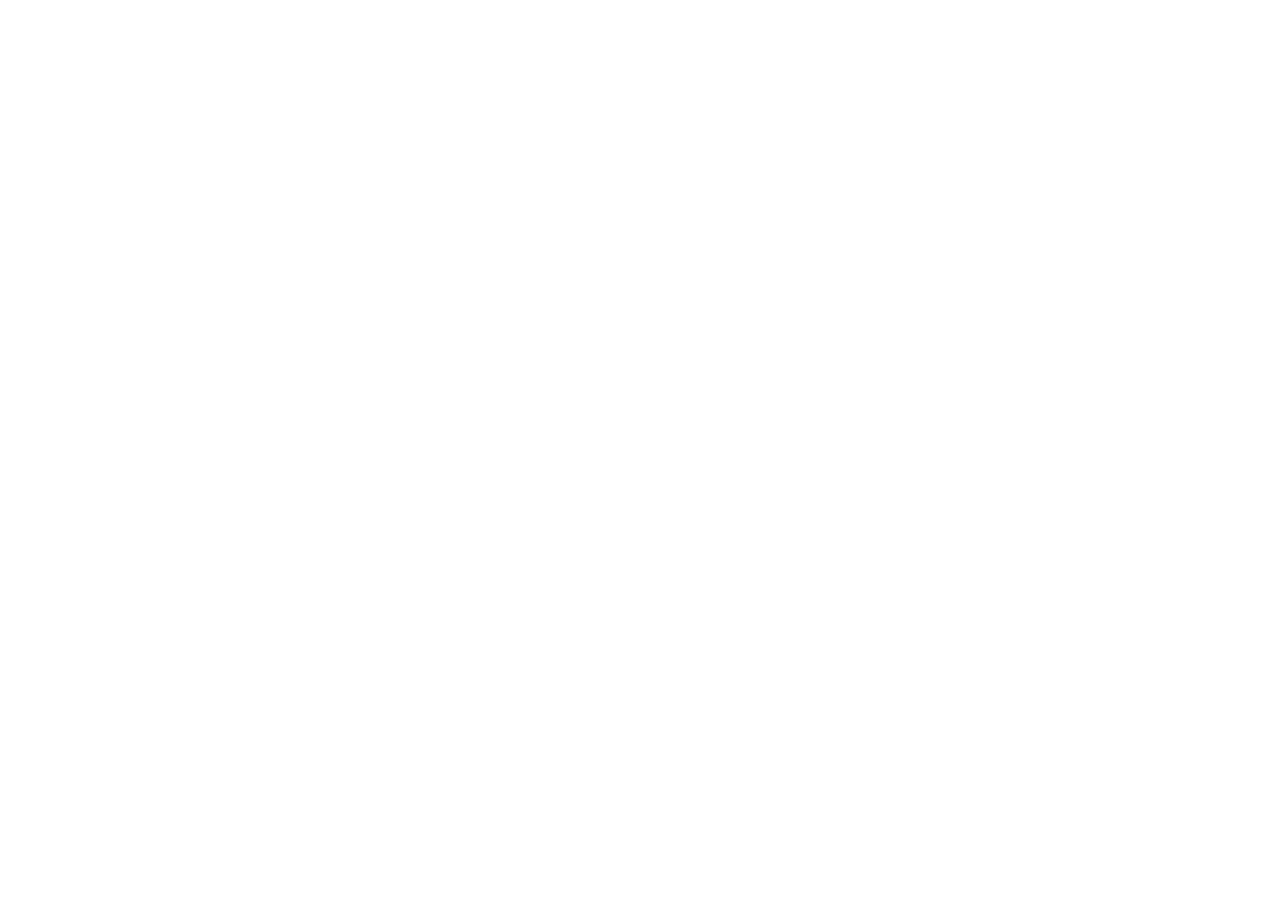
==== index.html @ 631921b8 "added def files" ====
<!DOCTYPE html><html lang="ru"><head><meta charset="UTF-8"><meta http-equiv="X-UA-Compatible" content="IE=edge"><meta name="viewport" content="width=device-width,initial-scale=1"><link rel="stylesheet" href="css/style.min.css"><title>Desire</title></head><body><script src="js/main.min.js"></script></body></html>
---- css/style.min.css ----
/*! normalize.css v8.0.1 | MIT License | github.com/necolas/normalize.css */html{line-height:1.15;-webkit-text-size-adjust:100%}body{margin:0}main{display:block}h1{font-size:2em;margin:0.67em 0}hr{-webkit-box-sizing:content-box;box-sizing:content-box;height:0;overflow:visible}pre{font-family:monospace, monospace;font-size:1em}a{background-color:transparent}abbr[title]{border-bottom:none;text-decoration:underline;-webkit-text-decoration:underline dotted;text-decoration:underline dotted}b,strong{font-weight:bolder}code,kbd,samp{font-family:monospace, monospace;font-size:1em}small{font-size:80%}sub,sup{font-size:75%;line-height:0;position:relative;vertical-align:baseline}sub{bottom:-0.25em}sup{top:-0.5em}img{border-style:none}button,input,optgroup,select,textarea{font-family:inherit;font-size:100%;line-height:1.15;margin:0}button,[type="button"],[type="reset"],[type="submit"]{-webkit-appearance:button}button::-moz-focus-inner,[type="button"]::-moz-focus-inner,[type="reset"]::-moz-focus-inner,[type="submit"]::-moz-focus-inner{border-style:none;padding:0}button:-moz-focusring,[type="button"]:-moz-focusring,[type="reset"]:-moz-focusring,[type="submit"]:-moz-focusring{outline:1px dotted ButtonText}fieldset{padding:0.35em 0.75em 0.625em}legend{-webkit-box-sizing:border-box;box-sizing:border-box;color:inherit;display:table;max-width:100%;padding:0;white-space:normal}progress{vertical-align:baseline}textarea{overflow:auto}[type="checkbox"],[type="radio"]{-webkit-box-sizing:border-box;box-sizing:border-box;padding:0}[type="number"]::-webkit-inner-spin-button,[type="number"]::-webkit-outer-spin-button{height:auto}[type="search"]{-webkit-appearance:textfield;outline-offset:-2px}[type="search"]::-webkit-search-decoration{-webkit-appearance:none}::-webkit-file-upload-button{-webkit-appearance:button;font:inherit}details{display:block}summary{display:list-item}template{display:none}[hidden]{display:none}.slick-slider{position:relative;display:block;-webkit-box-sizing:border-box;box-sizing:border-box;-webkit-touch-callout:none;-webkit-user-select:none;-moz-user-select:none;-ms-user-select:none;user-select:none;-ms-touch-action:pan-y;touch-action:pan-y;-webkit-tap-highlight-color:transparent}.slick-list{position:relative;overflow:hidden;display:block;margin:0;padding:0}.slick-list:focus{outline:none}.slick-list.dragging{cursor:pointer;cursor:hand}.slick-slider .slick-track,.slick-slider .slick-list{-webkit-transform:translate3d(0, 0, 0);-ms-transform:translate3d(0, 0, 0);transform:translate3d(0, 0, 0)}.slick-track{position:relative;left:0;top:0;display:block;margin-left:auto;margin-right:auto}.slick-track:before,.slick-track:after{content:"";display:table}.slick-track:after{clear:both}.slick-loading .slick-track{visibility:hidden}.slick-slide{float:left;height:100%;min-height:1px}[dir="rtl"] .slick-slide{float:right}.slick-slide img{display:block}.slick-slide.slick-loading img{display:none;display:none}.slick-slide.dragging img{pointer-events:none}.slick-initialized .slick-slide{display:block}.slick-loading .slick-slide{visibility:hidden}.slick-vertical .slick-slide{display:block;height:auto;border:1px solid transparent}.slick-arrow.slick-hidden{display:none}*,*::before,*::after{-webkit-box-sizing:border-box;box-sizing:border-box}body,h1,h2,h3,h4,p,ul,ol,li,figure,figcaption,blockquote,dl,dd{margin:0;padding:0}ul[class],ol[class]{list-style:none}a:not([class]){-webkit-text-decoration-skip:ink;text-decoration-skip-ink:auto}img{display:block}input,button,textarea,select{font:inherit}input[type="number"]{-moz-appearance:textfield}input[type="number"]:hover,input[type="number"]:focus{-moz-appearance:number-input}a{color:#fff;display:inline-block;text-decoration:none}html{scroll-behavior:smooth}body{font-size:17px;line-height:26px;color:#fff;font-size:16px;min-width:320px;overflow-x:hidden;position:relative}.container{max-width:1270px;padding:0 15px;margin:0 auto}

/*# sourceMappingURL=[data-uri] */
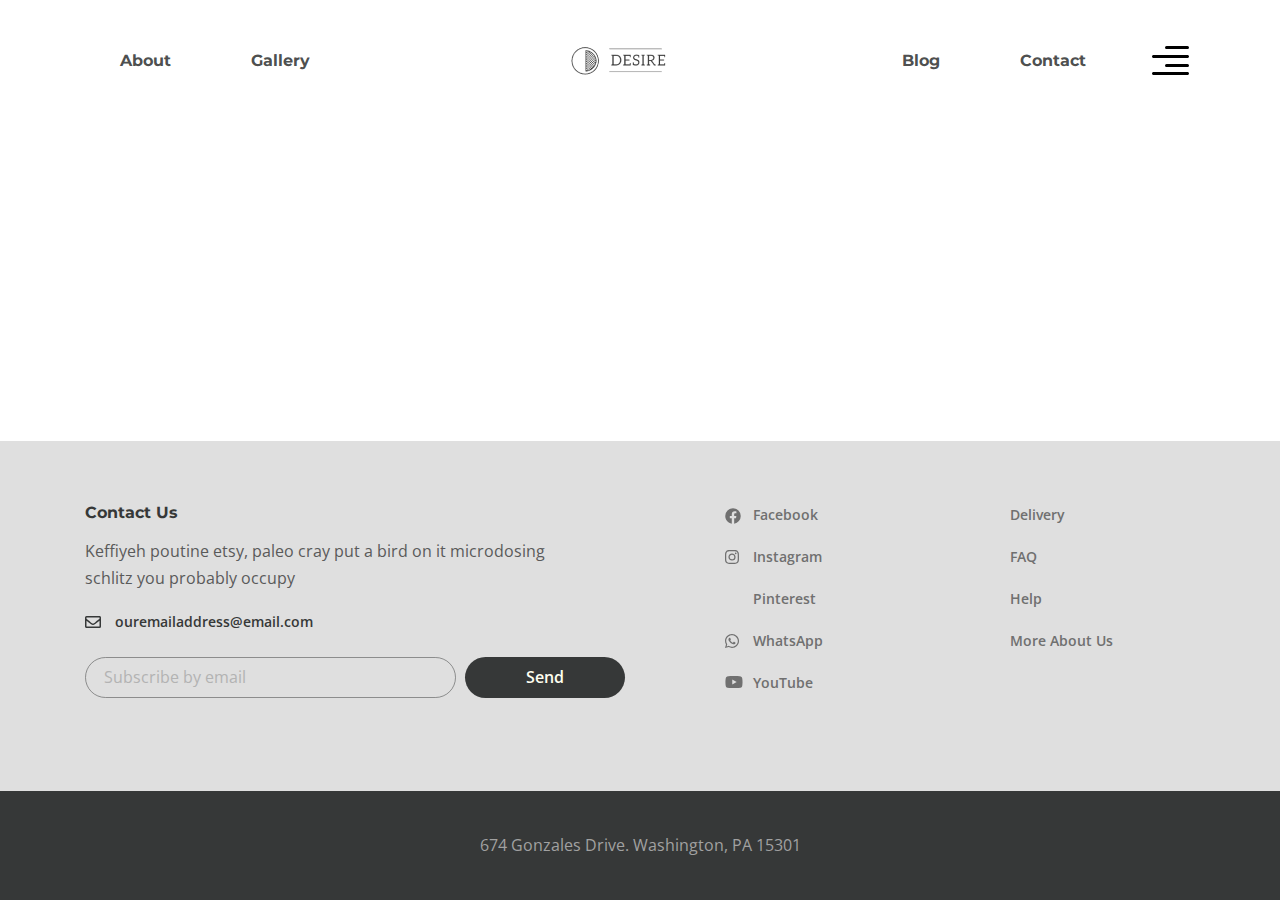
==== commit 066c56ee: "fixed problem with index.html" ====
--- a/index.html
+++ b/index.html
@@ -1 +1 @@
-<!DOCTYPE html><html lang="ru"><head><meta charset="UTF-8"><meta http-equiv="X-UA-Compatible" content="IE=edge"><meta name="viewport" content="width=device-width,initial-scale=1"><link rel="stylesheet" href="css/style.min.css"><title>Desire</title></head><body><script src="js/main.min.js"></script></body></html>+<!DOCTYPE html><html lang="en"><head><meta charset=" UTF-8"><meta http-equiv="X-UA-Compatible" content="IE=edge"><meta name="viewport" content="width=device-width,initial-scale=1"><link rel="preconnect" href="https://fonts.googleapis.com"><link rel="preconnect" href="https://fonts.gstatic.com" crossorigin><link href="https://fonts.googleapis.com/css2?family=Montserrat:wght@700&family=Open+Sans:ital,wght@0,400;0,600;1,300&display=swap" rel="stylesheet"><link rel="stylesheet" href="css/style.min.css"><title>Desire</title></head><body><div class="wrapper"><header class="header"><div class="container"><div class="header__inner"><nav class="menu"><ul class="menu__list"><li class="menu__list-item"><a class="menu__list-link" href="#">About</a></li><li class="menu__list-item"><a class="menu__list-link" href="#">Gallery</a></li></ul></nav><a class="logo" href="#"><img src="images/logo.png" alt="Header: Logo"></a><nav class="menu"><ul class="menu__list"><li class="menu__list-item"><a class="menu__list-link" href="#">Blog</a></li><li class="menu__list-item"><a class="menu__list-link" href="#">Contact</a></li></ul></nav><button class="header__btn"><img src="images/header/icon_menu.svg" alt="Header: Icon menu"></button></div></div></header><main class="main"></main><footer class="footer"><div class="footer__content"><div class="container"><div class="footer__inner"><div class="footer__info"><h6 class="footer__info-title">Contact Us</h6><p class="footer__info-text">Keffiyeh poutine etsy, paleo cray put a bird on it microdosing schlitz you probably occupy</p><a class="footer__info-email" href="mailto:ouremailaddress@email.com">ouremailaddress@email.com</a><form class="footer__form"><input class="footer__form-input" type="email" placeholder="Subscribe by email"> <button class="footer__form-button" type="submit">Send</button></form></div><ul class="footer__social"><li class="footer__social-item"><a class="footer__social-link footer__social-link--facebook" href="#">Facebook</a></li><li class="footer__social-item"><a class="footer__social-link footer__social-link--instagram" href="#">Instagram</a></li><li class="footer__social-item"><a class="footer__social-link footer__social-link--pinterest" href="#">Pinterest</a></li><li class="footer__social-item"><a class="footer__social-link footer__social-link--whatsapp" href="#">WhatsApp</a></li><li class="footer__social-item"><a class="footer__social-link footer__social-link--youtube" href="#">YouTube</a></li></ul><nav class="footer__menu"><ul class="footer__menu-list"><li class="footer__menu-item"><a class="footer__menu-link" href="#">Delivery</a></li><li class="footer__menu-item"><a class="footer__menu-link" href="#">FAQ</a></li><li class="footer__menu-item"><a class="footer__menu-link" href="#">Help</a></li><li class="footer__menu-item"><a class="footer__menu-link" href="#">More About Us</a></li></ul></nav></div></div></div><div class="footer__copyright"><div class="container"><p>674 Gonzales Drive. Washington, PA 15301</p></div></div></footer></div><script src="js/main.min.js"></script></body></html>--- a/css/style.min.css
+++ b/css/style.min.css
@@ -1,3 +1,3 @@
-/*! normalize.css v8.0.1 | MIT License | github.com/necolas/normalize.css */html{line-height:1.15;-webkit-text-size-adjust:100%}body{margin:0}main{display:block}h1{font-size:2em;margin:0.67em 0}hr{-webkit-box-sizing:content-box;box-sizing:content-box;height:0;overflow:visible}pre{font-family:monospace, monospace;font-size:1em}a{background-color:transparent}abbr[title]{border-bottom:none;text-decoration:underline;-webkit-text-decoration:underline dotted;text-decoration:underline dotted}b,strong{font-weight:bolder}code,kbd,samp{font-family:monospace, monospace;font-size:1em}small{font-size:80%}sub,sup{font-size:75%;line-height:0;position:relative;vertical-align:baseline}sub{bottom:-0.25em}sup{top:-0.5em}img{border-style:none}button,input,optgroup,select,textarea{font-family:inherit;font-size:100%;line-height:1.15;margin:0}button,[type="button"],[type="reset"],[type="submit"]{-webkit-appearance:button}button::-moz-focus-inner,[type="button"]::-moz-focus-inner,[type="reset"]::-moz-focus-inner,[type="submit"]::-moz-focus-inner{border-style:none;padding:0}button:-moz-focusring,[type="button"]:-moz-focusring,[type="reset"]:-moz-focusring,[type="submit"]:-moz-focusring{outline:1px dotted ButtonText}fieldset{padding:0.35em 0.75em 0.625em}legend{-webkit-box-sizing:border-box;box-sizing:border-box;color:inherit;display:table;max-width:100%;padding:0;white-space:normal}progress{vertical-align:baseline}textarea{overflow:auto}[type="checkbox"],[type="radio"]{-webkit-box-sizing:border-box;box-sizing:border-box;padding:0}[type="number"]::-webkit-inner-spin-button,[type="number"]::-webkit-outer-spin-button{height:auto}[type="search"]{-webkit-appearance:textfield;outline-offset:-2px}[type="search"]::-webkit-search-decoration{-webkit-appearance:none}::-webkit-file-upload-button{-webkit-appearance:button;font:inherit}details{display:block}summary{display:list-item}template{display:none}[hidden]{display:none}.slick-slider{position:relative;display:block;-webkit-box-sizing:border-box;box-sizing:border-box;-webkit-touch-callout:none;-webkit-user-select:none;-moz-user-select:none;-ms-user-select:none;user-select:none;-ms-touch-action:pan-y;touch-action:pan-y;-webkit-tap-highlight-color:transparent}.slick-list{position:relative;overflow:hidden;display:block;margin:0;padding:0}.slick-list:focus{outline:none}.slick-list.dragging{cursor:pointer;cursor:hand}.slick-slider .slick-track,.slick-slider .slick-list{-webkit-transform:translate3d(0, 0, 0);-ms-transform:translate3d(0, 0, 0);transform:translate3d(0, 0, 0)}.slick-track{position:relative;left:0;top:0;display:block;margin-left:auto;margin-right:auto}.slick-track:before,.slick-track:after{content:"";display:table}.slick-track:after{clear:both}.slick-loading .slick-track{visibility:hidden}.slick-slide{float:left;height:100%;min-height:1px}[dir="rtl"] .slick-slide{float:right}.slick-slide img{display:block}.slick-slide.slick-loading img{display:none;display:none}.slick-slide.dragging img{pointer-events:none}.slick-initialized .slick-slide{display:block}.slick-loading .slick-slide{visibility:hidden}.slick-vertical .slick-slide{display:block;height:auto;border:1px solid transparent}.slick-arrow.slick-hidden{display:none}*,*::before,*::after{-webkit-box-sizing:border-box;box-sizing:border-box}body,h1,h2,h3,h4,p,ul,ol,li,figure,figcaption,blockquote,dl,dd{margin:0;padding:0}ul[class],ol[class]{list-style:none}a:not([class]){-webkit-text-decoration-skip:ink;text-decoration-skip-ink:auto}img{display:block}input,button,textarea,select{font:inherit}input[type="number"]{-moz-appearance:textfield}input[type="number"]:hover,input[type="number"]:focus{-moz-appearance:number-input}a{color:#fff;display:inline-block;text-decoration:none}html{scroll-behavior:smooth}body{font-size:17px;line-height:26px;color:#fff;font-size:16px;min-width:320px;overflow-x:hidden;position:relative}.container{max-width:1270px;padding:0 15px;margin:0 auto}
+/*! normalize.css v8.0.1 | MIT License | github.com/necolas/normalize.css */html{line-height:1.15;-webkit-text-size-adjust:100%}body{margin:0}main{display:block}h1{font-size:2em;margin:0.67em 0}hr{-webkit-box-sizing:content-box;box-sizing:content-box;height:0;overflow:visible}pre{font-family:monospace, monospace;font-size:1em}a{background-color:transparent}abbr[title]{border-bottom:none;text-decoration:underline;-webkit-text-decoration:underline dotted;text-decoration:underline dotted}b,strong{font-weight:bolder}code,kbd,samp{font-family:monospace, monospace;font-size:1em}small{font-size:80%}sub,sup{font-size:75%;line-height:0;position:relative;vertical-align:baseline}sub{bottom:-0.25em}sup{top:-0.5em}img{border-style:none}button,input,optgroup,select,textarea{font-family:inherit;font-size:100%;line-height:1.15;margin:0}button,[type="button"],[type="reset"],[type="submit"]{-webkit-appearance:button}button::-moz-focus-inner,[type="button"]::-moz-focus-inner,[type="reset"]::-moz-focus-inner,[type="submit"]::-moz-focus-inner{border-style:none;padding:0}button:-moz-focusring,[type="button"]:-moz-focusring,[type="reset"]:-moz-focusring,[type="submit"]:-moz-focusring{outline:1px dotted ButtonText}fieldset{padding:0.35em 0.75em 0.625em}legend{-webkit-box-sizing:border-box;box-sizing:border-box;color:inherit;display:table;max-width:100%;padding:0;white-space:normal}progress{vertical-align:baseline}textarea{overflow:auto}[type="checkbox"],[type="radio"]{-webkit-box-sizing:border-box;box-sizing:border-box;padding:0}[type="number"]::-webkit-inner-spin-button,[type="number"]::-webkit-outer-spin-button{height:auto}[type="search"]{-webkit-appearance:textfield;outline-offset:-2px}[type="search"]::-webkit-search-decoration{-webkit-appearance:none}::-webkit-file-upload-button{-webkit-appearance:button;font:inherit}details{display:block}summary{display:list-item}template{display:none}[hidden]{display:none}.slick-slider{position:relative;display:block;-webkit-box-sizing:border-box;box-sizing:border-box;-webkit-touch-callout:none;-webkit-user-select:none;-moz-user-select:none;-ms-user-select:none;user-select:none;-ms-touch-action:pan-y;touch-action:pan-y;-webkit-tap-highlight-color:transparent}.slick-list{position:relative;overflow:hidden;display:block;margin:0;padding:0}.slick-list:focus{outline:none}.slick-list.dragging{cursor:pointer;cursor:hand}.slick-slider .slick-track,.slick-slider .slick-list{-webkit-transform:translate3d(0, 0, 0);-ms-transform:translate3d(0, 0, 0);transform:translate3d(0, 0, 0)}.slick-track{position:relative;left:0;top:0;display:block;margin-left:auto;margin-right:auto}.slick-track:before,.slick-track:after{content:"";display:table}.slick-track:after{clear:both}.slick-loading .slick-track{visibility:hidden}.slick-slide{float:left;height:100%;min-height:1px}[dir="rtl"] .slick-slide{float:right}.slick-slide img{display:block}.slick-slide.slick-loading img{display:none;display:none}.slick-slide.dragging img{pointer-events:none}.slick-initialized .slick-slide{display:block}.slick-loading .slick-slide{visibility:hidden}.slick-vertical .slick-slide{display:block;height:auto;border:1px solid transparent}.slick-arrow.slick-hidden{display:none}.menu__list-link,.footer__info-title{font-family:'Montserrat', sans-serif;font-weight:700}*,*::before,*::after{-webkit-box-sizing:border-box;box-sizing:border-box}body,h1,h2,h3,h4,h5,h6,p,ul,ol,li,figure,figcaption,blockquote,dl,dd{margin:0;padding:0;font-size:inherit}ul[class],ol[class]{list-style:none}a:not([class]){-webkit-text-decoration-skip:ink;text-decoration-skip-ink:auto}img{display:block}input,button,textarea,select{font:inherit}button{border:none}a{color:inherit;display:inline-block;text-decoration:none}html,body{height:100%}body{font-size:16px;line-height:27px;color:#5a5a5a;font-family:'Open Sans', sans-serif;font-weight:400;min-width:320px;overflow-x:hidden}.wrapper{display:-webkit-box;display:-ms-flexbox;display:flex;-webkit-box-orient:vertical;-webkit-box-direction:normal;-ms-flex-direction:column;flex-direction:column;min-height:100%}.main{-webkit-box-flex:1;-ms-flex:1 0 auto;flex:1 0 auto}.footer{-webkit-box-flex:0;-ms-flex:0 0 auto;flex:0 0 auto}.container{max-width:1140px;margin:0 auto;padding:0 15px}.header__inner{display:-webkit-box;display:-ms-flexbox;display:flex;-webkit-box-pack:justify;-ms-flex-pack:justify;justify-content:space-between;-webkit-box-align:center;-ms-flex-align:center;align-items:center;height:120px}.header__btn{background-color:transparent;cursor:pointer}.logo{margin:0 auto}.menu{padding-right:15px}.menu__list{display:-webkit-box;display:-ms-flexbox;display:flex}.menu__list-item{padding-right:45px;padding-left:35px}.menu__list-link{color:rgba(54,56,56,0.9033);line-height:22px}.footer__content{background-color:#DFDFDF;padding:60px 0 80px}.footer__inner{display:-webkit-box;display:-ms-flexbox;display:flex;-webkit-box-pack:justify;-ms-flex-pack:justify;justify-content:space-between}.footer__info{width:540px}.footer__info-title{color:#363838;line-height:23px;margin-bottom:14px}.footer__info-text{margin-bottom:16px;max-width:475px}.footer__info-email{font-weight:600;font-size:14px;color:#363838;margin-bottom:22px;padding-left:30px;display:inline-block;position:relative}.footer__info-email::before{content:'';background-image:url("../images/footer/message.svg");background-repeat:no-repeat;position:absolute;left:0;top:8px;width:16px;height:16px}.footer__form{display:-webkit-box;display:-ms-flexbox;display:flex}.footer__form-input{padding:6px 18px;border-radius:21px;background-color:transparent;opacity:0.7;border:1px solid rgba(54,56,56,0.7);outline:none;width:100%}.footer__form-input::-webkit-input-placeholder{font-family:'Open Sans', sans-serif;font-weight:400;font-size:16px;line-height:27px;color:#a1a1a1}.footer__form-input::-moz-placeholder{font-family:'Open Sans', sans-serif;font-weight:400;font-size:16px;line-height:27px;color:#a1a1a1}.footer__form-input:-ms-input-placeholder{font-family:'Open Sans', sans-serif;font-weight:400;font-size:16px;line-height:27px;color:#a1a1a1}.footer__form-input::-ms-input-placeholder{font-family:'Open Sans', sans-serif;font-weight:400;font-size:16px;line-height:27px;color:#a1a1a1}.footer__form-input::placeholder{font-family:'Open Sans', sans-serif;font-weight:400;font-size:16px;line-height:27px;color:#a1a1a1}.footer__form-button{background-color:#363838;border:none;color:#FFFFF0;border-radius:21px;cursor:pointer;padding:6px 12px;font-weight:600;min-width:160px;margin-left:9px}.footer__social{width:125px;margin-right:auto;margin-left:100px}.footer__social-link{padding-left:28px;position:relative}.footer__social-link::before{content:'';position:absolute;left:0;width:18px;height:16px;background-repeat:no-repeat;top:7px}.footer__social-link--facebook::before{background-image:url("../images/footer/facebook.svg")}.footer__social-link--instagram::before{background-image:url("../images/footer/instagram.svg")}.footer__social-link--pinterest::before{background-image:url("../images/footer/pinterest.svg")}.footer__social-link--whatsapp::before{background-image:url("../images/footer/whatsapp.svg")}.footer__social-link--youtube::before{background-image:url("../images/footer/youtube.svg")}.footer__social-item,.footer__menu-item{margin-bottom:15px;font-weight:600;font-size:14px}.footer__social-link,.footer__menu-link{color:#707070}.footer__menu{margin-right:60px;width:125px}.footer__copyright{background-color:#363838;color:#a1a1a1;text-align:center;padding:41px 0}
 
-/*# sourceMappingURL=[data-uri] */
+/*# sourceMappingURL=[data-uri] */
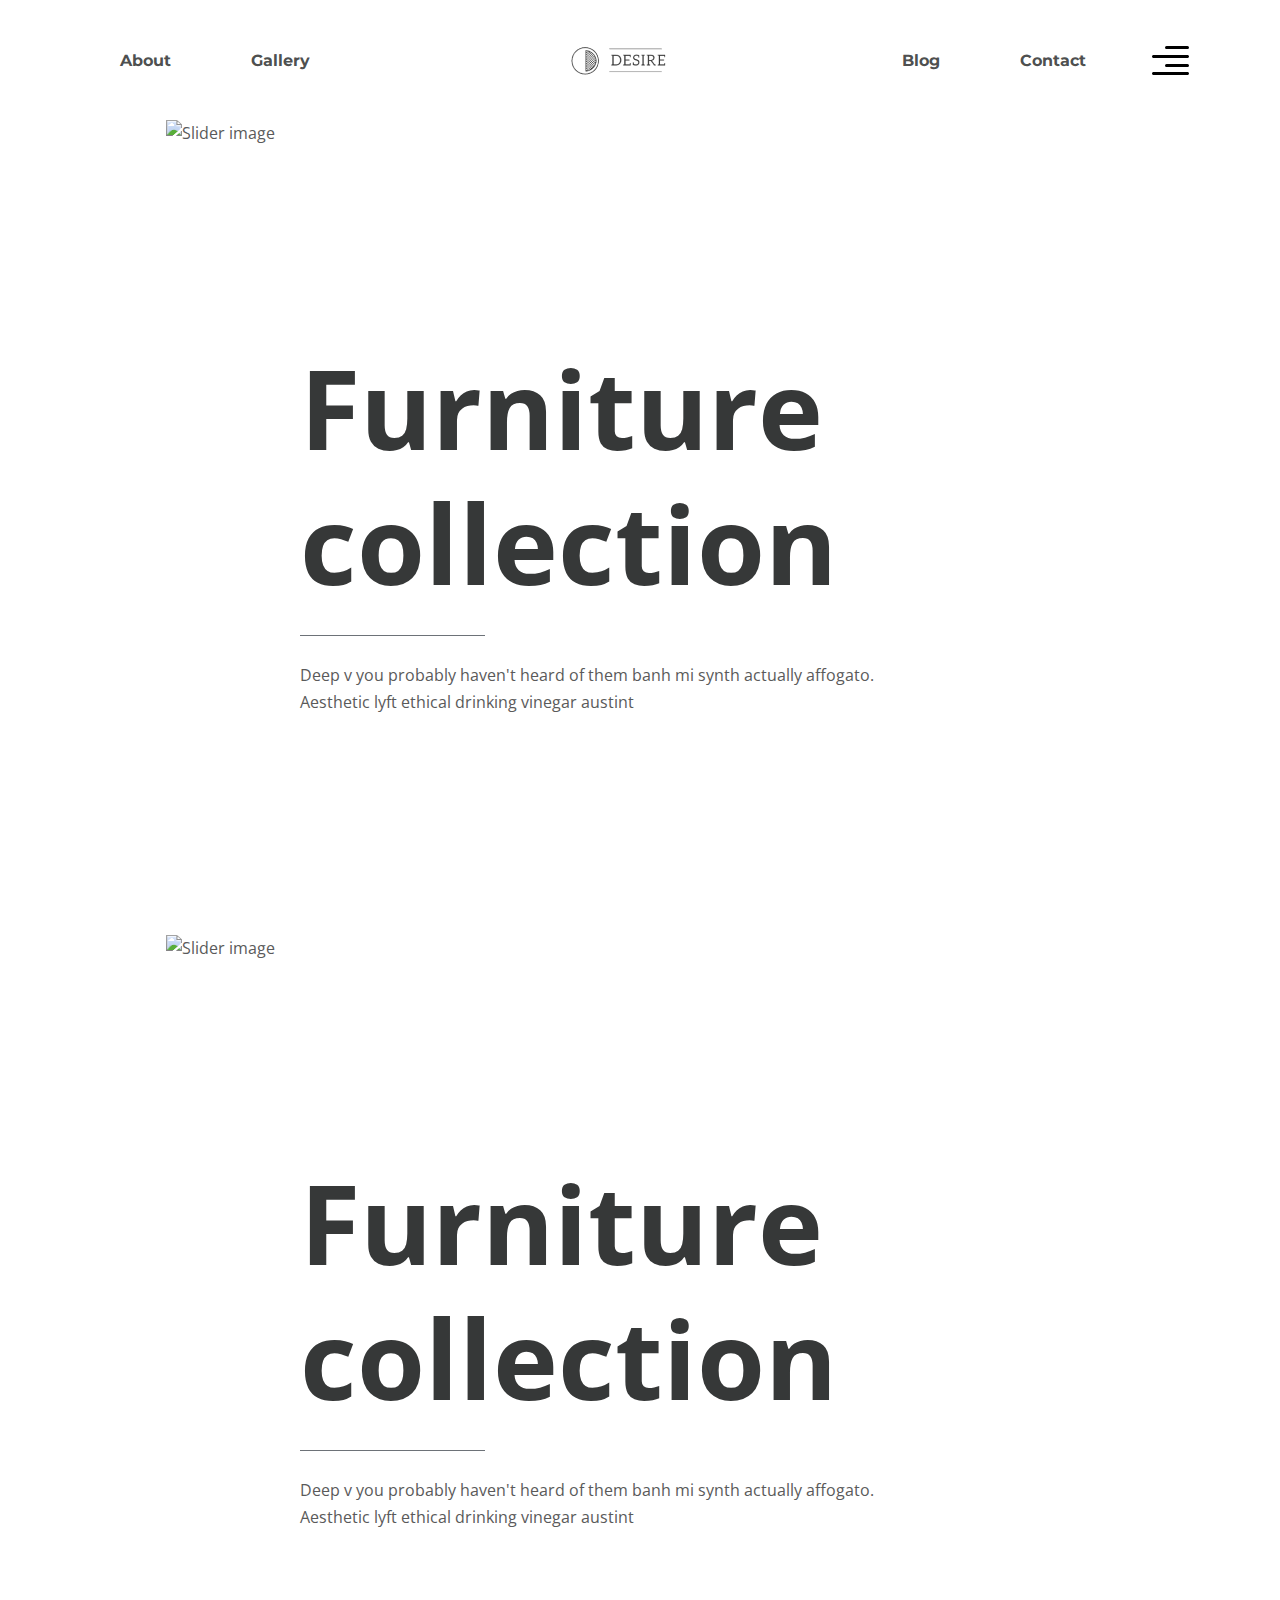
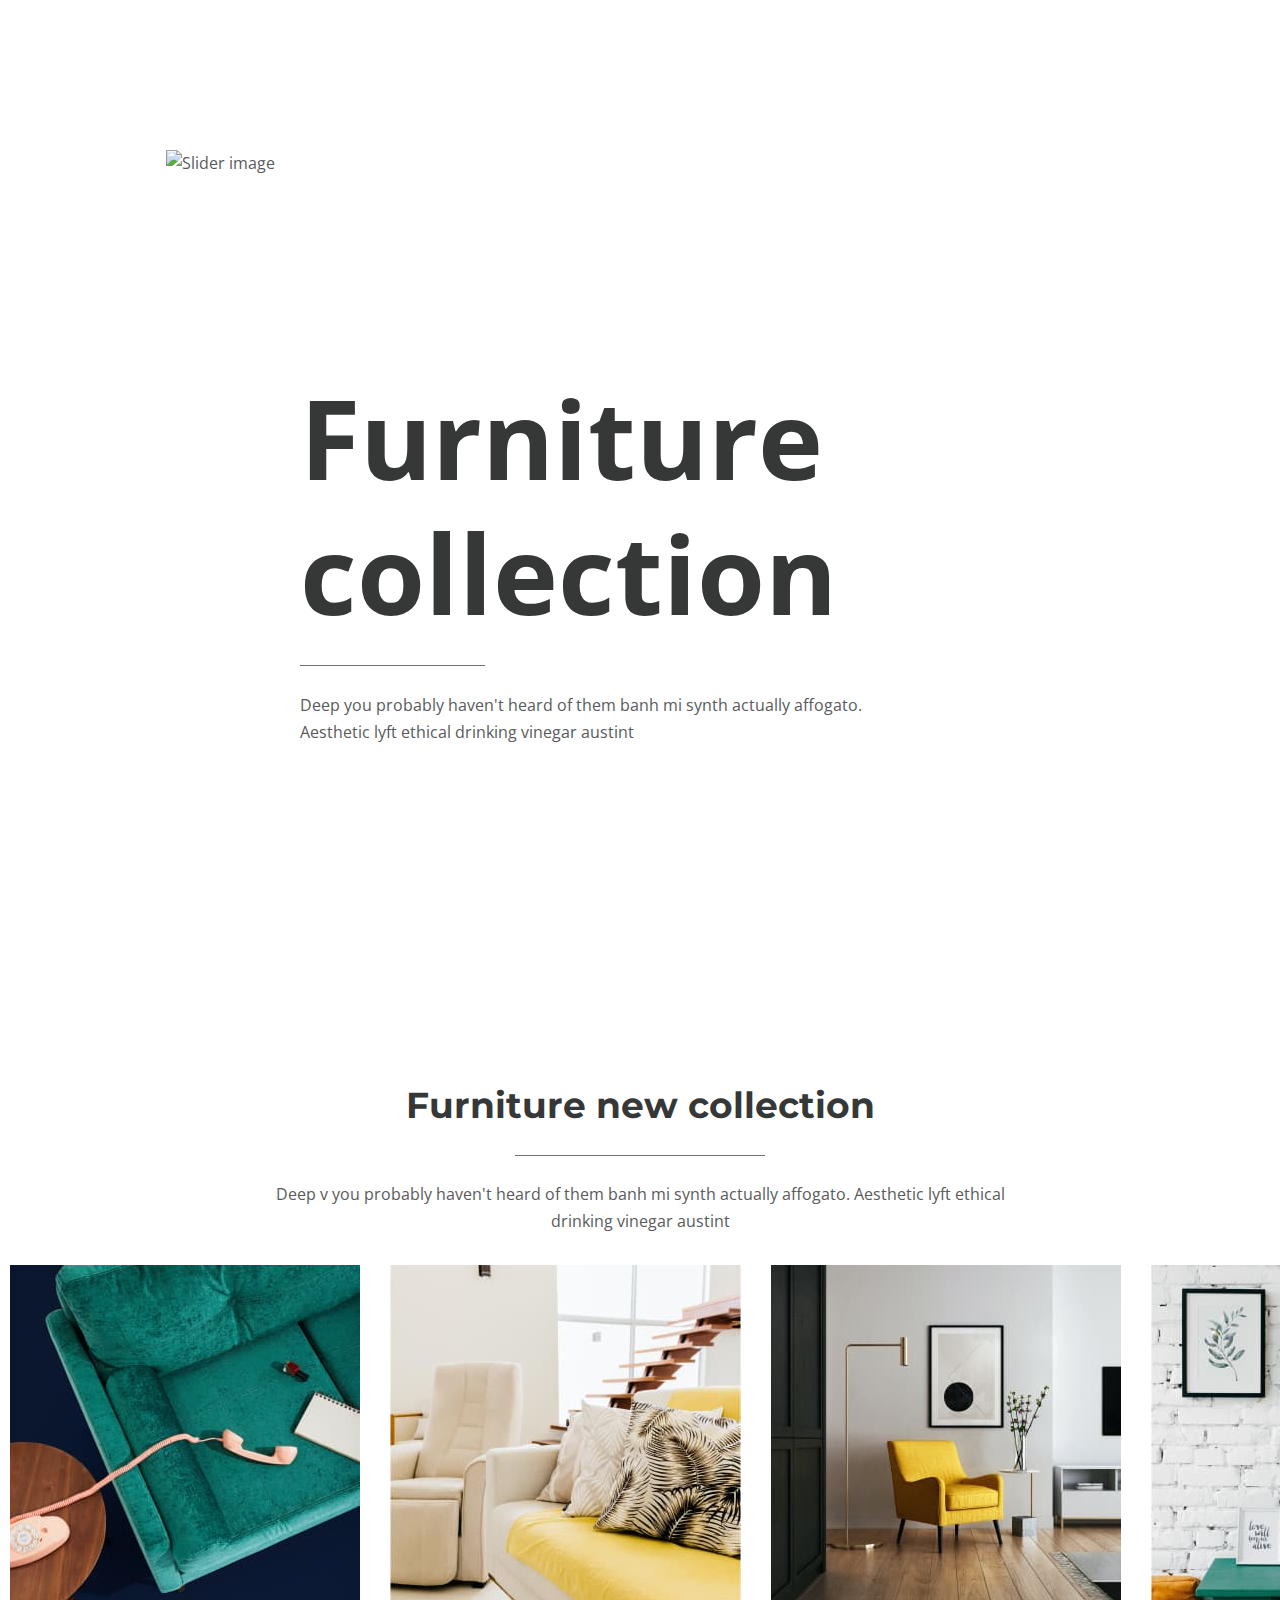
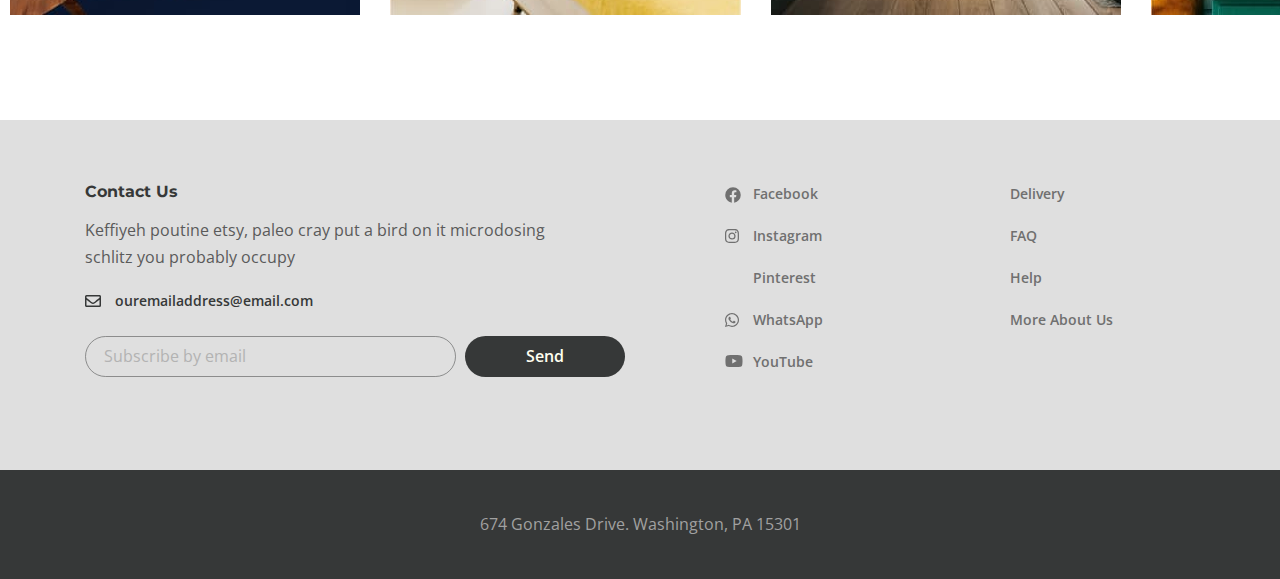
==== commit 6a1129d2: "added styles for new collection section" ====
--- a/index.html
+++ b/index.html
@@ -1 +1 @@
-<!DOCTYPE html><html lang="en"><head><meta charset=" UTF-8"><meta http-equiv="X-UA-Compatible" content="IE=edge"><meta name="viewport" content="width=device-width,initial-scale=1"><link rel="preconnect" href="https://fonts.googleapis.com"><link rel="preconnect" href="https://fonts.gstatic.com" crossorigin><link href="https://fonts.googleapis.com/css2?family=Montserrat:wght@700&family=Open+Sans:ital,wght@0,400;0,600;1,300&display=swap" rel="stylesheet"><link rel="stylesheet" href="css/style.min.css"><title>Desire</title></head><body><div class="wrapper"><header class="header"><div class="container"><div class="header__inner"><nav class="menu"><ul class="menu__list"><li class="menu__list-item"><a class="menu__list-link" href="#">About</a></li><li class="menu__list-item"><a class="menu__list-link" href="#">Gallery</a></li></ul></nav><a class="logo" href="#"><img src="images/logo.png" alt="Header: Logo"></a><nav class="menu"><ul class="menu__list"><li class="menu__list-item"><a class="menu__list-link" href="#">Blog</a></li><li class="menu__list-item"><a class="menu__list-link" href="#">Contact</a></li></ul></nav><button class="header__btn"><img src="images/header/icon_menu.svg" alt="Header: Icon menu"></button></div></div></header><main class="main"></main><footer class="footer"><div class="footer__content"><div class="container"><div class="footer__inner"><div class="footer__info"><h6 class="footer__info-title">Contact Us</h6><p class="footer__info-text">Keffiyeh poutine etsy, paleo cray put a bird on it microdosing schlitz you probably occupy</p><a class="footer__info-email" href="mailto:ouremailaddress@email.com">ouremailaddress@email.com</a><form class="footer__form"><input class="footer__form-input" type="email" placeholder="Subscribe by email"> <button class="footer__form-button" type="submit">Send</button></form></div><ul class="footer__social"><li class="footer__social-item"><a class="footer__social-link footer__social-link--facebook" href="#">Facebook</a></li><li class="footer__social-item"><a class="footer__social-link footer__social-link--instagram" href="#">Instagram</a></li><li class="footer__social-item"><a class="footer__social-link footer__social-link--pinterest" href="#">Pinterest</a></li><li class="footer__social-item"><a class="footer__social-link footer__social-link--whatsapp" href="#">WhatsApp</a></li><li class="footer__social-item"><a class="footer__social-link footer__social-link--youtube" href="#">YouTube</a></li></ul><nav class="footer__menu"><ul class="footer__menu-list"><li class="footer__menu-item"><a class="footer__menu-link" href="#">Delivery</a></li><li class="footer__menu-item"><a class="footer__menu-link" href="#">FAQ</a></li><li class="footer__menu-item"><a class="footer__menu-link" href="#">Help</a></li><li class="footer__menu-item"><a class="footer__menu-link" href="#">More About Us</a></li></ul></nav></div></div></div><div class="footer__copyright"><div class="container"><p>674 Gonzales Drive. Washington, PA 15301</p></div></div></footer></div><script src="js/main.min.js"></script></body></html>+<!DOCTYPE html><html lang="en"><head><meta charset=" UTF-8"><meta http-equiv="X-UA-Compatible" content="IE=edge"><meta name="viewport" content="width=device-width,initial-scale=1"><link rel="preconnect" href="https://fonts.googleapis.com"><link rel="preconnect" href="https://fonts.gstatic.com" crossorigin><link href="https://fonts.googleapis.com/css2?family=Montserrat:wght@700&family=Open+Sans:ital,wght@0,400;0,600;1,300&display=swap" rel="stylesheet"><link rel="stylesheet" href="css/style.min.css"><title>desire</title></head><body><div class="wrapper"><header class="header"><div class="container"><div class="header__inner"><nav class="menu"><ul class="menu__list"><li class="menu__list-item"><a class="menu__list-link" href="#">About</a></li><li class="menu__list-item"><a class="menu__list-link" href="#">Gallery</a></li></ul></nav><a class="logo" href="#"><img src="images/logo.png" alt="Header: Logo"></a><nav class="menu"><ul class="menu__list"><li class="menu__list-item"><a class="menu__list-link" href="#">Blog</a></li><li class="menu__list-item"><a class="menu__list-link" href="#">Contact</a></li></ul></nav><button class="header__btn"><img src="images/header/icon_menu.svg" alt="Header: Icon menu"></button><div class="rightside-menu rightside-menu--close"><button class="rightside-menu__close"><img src="images/close-btn.svg" alt="Close button"></button><div class="rightside-menu__content"><a class="rightside-menu__logo" href="#"><img src="images/big-logo.png" alt="Logo"></a><h4 class="rightside-menu__title">Furniture for life</h4><p class="rightside-menu__text">Sustainable hot chicken skateboard, dreamcatcher meggings actually squid. Slow-carb everyday carry +1 art party microdosing, put a bird on it brooklyn</p><img class="rightside-menu__images" src="images/rightside-img.jpg" alt="Image"></div></div></div></div></header><main class="main"><section class="top"><div class="top__inner"><div class="top__slider"><div class="top__slider-item"><img class="top__slider-img" src="images/top/slider-img-1.png" alt="Slider image"><div class="top__slider-info"><h2 class="top__slider-title">Furniture collection</h2><p class="top__slider-text">Deep v you probably haven't heard of them banh mi synth actually affogato. Aesthetic lyft ethical drinking vinegar austint</p></div></div><div class="top__slider-item"><img class="top__slider-img" src="images/top/slider-img-1.png" alt="Slider image"><div class="top__slider-info"><h2 class="top__slider-title">Furniture collection</h2><p class="top__slider-text">Deep v you probably haven't heard of them banh mi synth actually affogato. Aesthetic lyft ethical drinking vinegar austint</p></div></div><div class="top__slider-item"><img class="top__slider-img" src="images/top/slider-img-1.png" alt="Slider image"><div class="top__slider-info"><h2 class="top__slider-title">Furniture collection</h2><p class="top__slider-text">Deep you probably haven't heard of them banh mi synth actually affogato. Aesthetic lyft ethical drinking vinegar austint</p></div></div></div></div></section><section class="new-collection"><div class="container-fluid"><h3 class="new-collection__title">Furniture new collection</h3><p class="new-collection__text">Deep v you probably haven't heard of them banh mi synth actually affogato. Aesthetic lyft ethical drinking vinegar austint</p><div class="collection"><a class="collection__item" href="#"><img class="collection__images" src="images/collection/collection-image-1.jpg" alt=""><div class="collection__info"><h6 class="collection__info-title">Truffaut literally trust</h6><p class="collection__info-text">Living room furntiture | Chair</p></div></a><a class="collection__item" href="#"><img class="collection__images" src="images/collection/collection-image-2.jpg" alt=""><div class="collection__info"><h6 class="collection__info-title">Truffaut literally trust</h6><p class="collection__info-text">Living room furntiture | Chair</p></div></a><a class="collection__item" href="#"><img class="collection__images" src="images/collection/collection-image-3.jpg" alt=""><div class="collection__info"><h6 class="collection__info-title">Truffaut literally trust</h6><p class="collection__info-text">Living room furntiture | Chair</p></div></a><a class="collection__item" href="#"><img class="collection__images" src="images/collection/collection-image-4.jpg" alt=""><div class="collection__info"><h6 class="collection__info-title">Truffaut literally trust</h6><p class="collection__info-text">Living room furntiture | Chair</p></div></a><a class="collection__item" href="#"><img class="collection__images" src="images/collection/collection-image-5.jpg" alt=""><div class="collection__info"><h6 class="collection__info-title">Truffaut literally trust</h6><p class="collection__info-text">Living room furntiture | Chair</p></div></a></div></div></section></main><footer class="footer"><div class="footer__content"><div class="container"><div class="footer__inner"><div class="footer__info"><h6 class="footer__info-title">Contact Us</h6><p class="footer__info-text">Keffiyeh poutine etsy, paleo cray put a bird on it microdosing schlitz you probably occupy</p><a class="footer__info-email" href="mailto:ouremailaddress@email.com">ouremailaddress@email.com</a><form class="footer__form"><input class="footer__form-input" type="email" placeholder="Subscribe by email"> <button class="footer__form-button" type="submit">Send</button></form></div><ul class="footer__social"><li class="footer__social-item"><a class="footer__social-link footer__social-link--facebook" href="#">Facebook</a></li><li class="footer__social-item"><a class="footer__social-link footer__social-link--instagram" href="#">Instagram</a></li><li class="footer__social-item"><a class="footer__social-link footer__social-link--pinterest" href="#">Pinterest</a></li><li class="footer__social-item"><a class="footer__social-link footer__social-link--whatsapp" href="#">WhatsApp</a></li><li class="footer__social-item"><a class="footer__social-link footer__social-link--youtube" href="#">YouTube</a></li></ul><nav class="footer__menu"><ul class="footer__menu-list"><li class="footer__menu-item"><a class="footer__menu-link" href="#">Delivery</a></li><li class="footer__menu-item"><a class="footer__menu-link" href="#">FAQ</a></li><li class="footer__menu-item"><a class="footer__menu-link" href="#">Help</a></li><li class="footer__menu-item"><a class="footer__menu-link" href="#">More About Us</a></li></ul></nav></div></div></div><div class="footer__copyright"><div class="container"><p>674 Gonzales Drive. Washington, PA 15301</p></div></div></footer></div><script src="js/main.min.js"></script></body></html>--- a/css/style.min.css
+++ b/css/style.min.css
@@ -1,3 +1,3 @@
-/*! normalize.css v8.0.1 | MIT License | github.com/necolas/normalize.css */html{line-height:1.15;-webkit-text-size-adjust:100%}body{margin:0}main{display:block}h1{font-size:2em;margin:0.67em 0}hr{-webkit-box-sizing:content-box;box-sizing:content-box;height:0;overflow:visible}pre{font-family:monospace, monospace;font-size:1em}a{background-color:transparent}abbr[title]{border-bottom:none;text-decoration:underline;-webkit-text-decoration:underline dotted;text-decoration:underline dotted}b,strong{font-weight:bolder}code,kbd,samp{font-family:monospace, monospace;font-size:1em}small{font-size:80%}sub,sup{font-size:75%;line-height:0;position:relative;vertical-align:baseline}sub{bottom:-0.25em}sup{top:-0.5em}img{border-style:none}button,input,optgroup,select,textarea{font-family:inherit;font-size:100%;line-height:1.15;margin:0}button,[type="button"],[type="reset"],[type="submit"]{-webkit-appearance:button}button::-moz-focus-inner,[type="button"]::-moz-focus-inner,[type="reset"]::-moz-focus-inner,[type="submit"]::-moz-focus-inner{border-style:none;padding:0}button:-moz-focusring,[type="button"]:-moz-focusring,[type="reset"]:-moz-focusring,[type="submit"]:-moz-focusring{outline:1px dotted ButtonText}fieldset{padding:0.35em 0.75em 0.625em}legend{-webkit-box-sizing:border-box;box-sizing:border-box;color:inherit;display:table;max-width:100%;padding:0;white-space:normal}progress{vertical-align:baseline}textarea{overflow:auto}[type="checkbox"],[type="radio"]{-webkit-box-sizing:border-box;box-sizing:border-box;padding:0}[type="number"]::-webkit-inner-spin-button,[type="number"]::-webkit-outer-spin-button{height:auto}[type="search"]{-webkit-appearance:textfield;outline-offset:-2px}[type="search"]::-webkit-search-decoration{-webkit-appearance:none}::-webkit-file-upload-button{-webkit-appearance:button;font:inherit}details{display:block}summary{display:list-item}template{display:none}[hidden]{display:none}.slick-slider{position:relative;display:block;-webkit-box-sizing:border-box;box-sizing:border-box;-webkit-touch-callout:none;-webkit-user-select:none;-moz-user-select:none;-ms-user-select:none;user-select:none;-ms-touch-action:pan-y;touch-action:pan-y;-webkit-tap-highlight-color:transparent}.slick-list{position:relative;overflow:hidden;display:block;margin:0;padding:0}.slick-list:focus{outline:none}.slick-list.dragging{cursor:pointer;cursor:hand}.slick-slider .slick-track,.slick-slider .slick-list{-webkit-transform:translate3d(0, 0, 0);-ms-transform:translate3d(0, 0, 0);transform:translate3d(0, 0, 0)}.slick-track{position:relative;left:0;top:0;display:block;margin-left:auto;margin-right:auto}.slick-track:before,.slick-track:after{content:"";display:table}.slick-track:after{clear:both}.slick-loading .slick-track{visibility:hidden}.slick-slide{float:left;height:100%;min-height:1px}[dir="rtl"] .slick-slide{float:right}.slick-slide img{display:block}.slick-slide.slick-loading img{display:none;display:none}.slick-slide.dragging img{pointer-events:none}.slick-initialized .slick-slide{display:block}.slick-loading .slick-slide{visibility:hidden}.slick-vertical .slick-slide{display:block;height:auto;border:1px solid transparent}.slick-arrow.slick-hidden{display:none}.menu__list-link,.footer__info-title{font-family:'Montserrat', sans-serif;font-weight:700}*,*::before,*::after{-webkit-box-sizing:border-box;box-sizing:border-box}body,h1,h2,h3,h4,h5,h6,p,ul,ol,li,figure,figcaption,blockquote,dl,dd{margin:0;padding:0;font-size:inherit}ul[class],ol[class]{list-style:none}a:not([class]){-webkit-text-decoration-skip:ink;text-decoration-skip-ink:auto}img{display:block}input,button,textarea,select{font:inherit}button{border:none}a{color:inherit;display:inline-block;text-decoration:none}html,body{height:100%}body{font-size:16px;line-height:27px;color:#5a5a5a;font-family:'Open Sans', sans-serif;font-weight:400;min-width:320px;overflow-x:hidden}.wrapper{display:-webkit-box;display:-ms-flexbox;display:flex;-webkit-box-orient:vertical;-webkit-box-direction:normal;-ms-flex-direction:column;flex-direction:column;min-height:100%}.main{-webkit-box-flex:1;-ms-flex:1 0 auto;flex:1 0 auto}.footer{-webkit-box-flex:0;-ms-flex:0 0 auto;flex:0 0 auto}.container{max-width:1140px;margin:0 auto;padding:0 15px}.header__inner{display:-webkit-box;display:-ms-flexbox;display:flex;-webkit-box-pack:justify;-ms-flex-pack:justify;justify-content:space-between;-webkit-box-align:center;-ms-flex-align:center;align-items:center;height:120px}.header__btn{background-color:transparent;cursor:pointer}.logo{margin:0 auto}.menu{padding-right:15px}.menu__list{display:-webkit-box;display:-ms-flexbox;display:flex}.menu__list-item{padding-right:45px;padding-left:35px}.menu__list-link{color:rgba(54,56,56,0.9033);line-height:22px}.footer__content{background-color:#DFDFDF;padding:60px 0 80px}.footer__inner{display:-webkit-box;display:-ms-flexbox;display:flex;-webkit-box-pack:justify;-ms-flex-pack:justify;justify-content:space-between}.footer__info{width:540px}.footer__info-title{color:#363838;line-height:23px;margin-bottom:14px}.footer__info-text{margin-bottom:16px;max-width:475px}.footer__info-email{font-weight:600;font-size:14px;color:#363838;margin-bottom:22px;padding-left:30px;display:inline-block;position:relative}.footer__info-email::before{content:'';background-image:url("../images/footer/message.svg");background-repeat:no-repeat;position:absolute;left:0;top:8px;width:16px;height:16px}.footer__form{display:-webkit-box;display:-ms-flexbox;display:flex}.footer__form-input{padding:6px 18px;border-radius:21px;background-color:transparent;opacity:0.7;border:1px solid rgba(54,56,56,0.7);outline:none;width:100%}.footer__form-input::-webkit-input-placeholder{font-family:'Open Sans', sans-serif;font-weight:400;font-size:16px;line-height:27px;color:#a1a1a1}.footer__form-input::-moz-placeholder{font-family:'Open Sans', sans-serif;font-weight:400;font-size:16px;line-height:27px;color:#a1a1a1}.footer__form-input:-ms-input-placeholder{font-family:'Open Sans', sans-serif;font-weight:400;font-size:16px;line-height:27px;color:#a1a1a1}.footer__form-input::-ms-input-placeholder{font-family:'Open Sans', sans-serif;font-weight:400;font-size:16px;line-height:27px;color:#a1a1a1}.footer__form-input::placeholder{font-family:'Open Sans', sans-serif;font-weight:400;font-size:16px;line-height:27px;color:#a1a1a1}.footer__form-button{background-color:#363838;border:none;color:#FFFFF0;border-radius:21px;cursor:pointer;padding:6px 12px;font-weight:600;min-width:160px;margin-left:9px}.footer__social{width:125px;margin-right:auto;margin-left:100px}.footer__social-link{padding-left:28px;position:relative}.footer__social-link::before{content:'';position:absolute;left:0;width:18px;height:16px;background-repeat:no-repeat;top:7px}.footer__social-link--facebook::before{background-image:url("../images/footer/facebook.svg")}.footer__social-link--instagram::before{background-image:url("../images/footer/instagram.svg")}.footer__social-link--pinterest::before{background-image:url("../images/footer/pinterest.svg")}.footer__social-link--whatsapp::before{background-image:url("../images/footer/whatsapp.svg")}.footer__social-link--youtube::before{background-image:url("../images/footer/youtube.svg")}.footer__social-item,.footer__menu-item{margin-bottom:15px;font-weight:600;font-size:14px}.footer__social-link,.footer__menu-link{color:#707070}.footer__menu{margin-right:60px;width:125px}.footer__copyright{background-color:#363838;color:#a1a1a1;text-align:center;padding:41px 0}
+/*! normalize.css v8.0.1 | MIT License | github.com/necolas/normalize.css */html{line-height:1.15;-webkit-text-size-adjust:100%}body{margin:0}main{display:block}h1{font-size:2em;margin:0.67em 0}hr{-webkit-box-sizing:content-box;box-sizing:content-box;height:0;overflow:visible}pre{font-family:monospace, monospace;font-size:1em}a{background-color:transparent}abbr[title]{border-bottom:none;text-decoration:underline;-webkit-text-decoration:underline dotted;text-decoration:underline dotted}b,strong{font-weight:bolder}code,kbd,samp{font-family:monospace, monospace;font-size:1em}small{font-size:80%}sub,sup{font-size:75%;line-height:0;position:relative;vertical-align:baseline}sub{bottom:-0.25em}sup{top:-0.5em}img{border-style:none}button,input,optgroup,select,textarea{font-family:inherit;font-size:100%;line-height:1.15;margin:0}button,[type="button"],[type="reset"],[type="submit"]{-webkit-appearance:button}button::-moz-focus-inner,[type="button"]::-moz-focus-inner,[type="reset"]::-moz-focus-inner,[type="submit"]::-moz-focus-inner{border-style:none;padding:0}button:-moz-focusring,[type="button"]:-moz-focusring,[type="reset"]:-moz-focusring,[type="submit"]:-moz-focusring{outline:1px dotted ButtonText}fieldset{padding:0.35em 0.75em 0.625em}legend{-webkit-box-sizing:border-box;box-sizing:border-box;color:inherit;display:table;max-width:100%;padding:0;white-space:normal}progress{vertical-align:baseline}textarea{overflow:auto}[type="checkbox"],[type="radio"]{-webkit-box-sizing:border-box;box-sizing:border-box;padding:0}[type="number"]::-webkit-inner-spin-button,[type="number"]::-webkit-outer-spin-button{height:auto}[type="search"]{-webkit-appearance:textfield;outline-offset:-2px}[type="search"]::-webkit-search-decoration{-webkit-appearance:none}::-webkit-file-upload-button{-webkit-appearance:button;font:inherit}details{display:block}summary{display:list-item}template{display:none}[hidden]{display:none}.menu__list-link,.rightside-menu__title,.new-collection__title,.collection__info-title,.footer__info-title{font-family:'Montserrat', sans-serif;font-weight:700}*,*::before,*::after{-webkit-box-sizing:border-box;box-sizing:border-box}body,h1,h2,h3,h4,h5,h6,p,ul,ol,li,figure,figcaption,blockquote,dl,dd{margin:0;padding:0;font-size:inherit}ul[class],ol[class]{list-style:none}a:not([class]){-webkit-text-decoration-skip:ink;text-decoration-skip-ink:auto}img{display:block}input,button,textarea,select{font:inherit}button{border:none}a{color:inherit;display:inline-block;text-decoration:none}html,body{height:100%}body{font-size:16px;line-height:27px;color:#5a5a5a;font-family:'Open Sans', sans-serif;font-weight:400;min-width:320px;overflow-x:hidden}.wrapper{display:-webkit-box;display:-ms-flexbox;display:flex;-webkit-box-orient:vertical;-webkit-box-direction:normal;-ms-flex-direction:column;flex-direction:column;min-height:100%}.main{-webkit-box-flex:1;-ms-flex:1 0 auto;flex:1 0 auto}.footer{-webkit-box-flex:0;-ms-flex:0 0 auto;flex:0 0 auto}.container{max-width:1140px;margin:0 auto;padding:0 15px}.container-fluid{max-width:1920px;margin:0 auto;padding:0 10px}.slick-dots{display:-webkit-box;display:-ms-flexbox;display:flex;-webkit-box-pack:center;-ms-flex-pack:center;justify-content:center;-webkit-box-align:center;-ms-flex-align:center;align-items:center}.slick-dots li{margin:0 15px}.slick-dots button{background-color:#363838;border:none;width:8px;height:8px;border-radius:50%;padding:0;font-size:0}li.slick-active button{background-color:#ffef35}.slick-slider{position:relative;display:block;-webkit-box-sizing:border-box;box-sizing:border-box;-webkit-touch-callout:none;-webkit-user-select:none;-moz-user-select:none;-ms-user-select:none;user-select:none;-ms-touch-action:pan-y;touch-action:pan-y;-webkit-tap-highlight-color:transparent}.slick-list{position:relative;overflow:hidden;display:block;margin:0;padding:0}.slick-list:focus{outline:none}.slick-list.dragging{cursor:pointer;cursor:hand}.slick-slider .slick-track,.slick-slider .slick-list{-webkit-transform:translate3d(0, 0, 0);-ms-transform:translate3d(0, 0, 0);transform:translate3d(0, 0, 0)}.slick-track{position:relative;left:0;top:0;display:block;margin-left:auto;margin-right:auto}.slick-track:before,.slick-track:after{content:"";display:table}.slick-track:after{clear:both}.slick-loading .slick-track{visibility:hidden}.slick-slide{float:left;height:100%;min-height:1px;display:none}[dir="rtl"] .slick-slide{float:right}.slick-slide img{display:block}.slick-slide.slick-loading img{display:none}.slick-slide.dragging img{pointer-events:none}.slick-initialized .slick-slide{display:block}.slick-loading .slick-slide{visibility:hidden}.slick-vertical .slick-slide{display:block;height:auto;border:1px solid transparent}.slick-arrow.slick-hidden{display:none}.header__inner{display:-webkit-box;display:-ms-flexbox;display:flex;-webkit-box-pack:justify;-ms-flex-pack:justify;justify-content:space-between;-webkit-box-align:center;-ms-flex-align:center;align-items:center;height:120px}.header__btn{background-color:transparent;cursor:pointer}.logo{margin:0 auto}.menu{padding-right:15px}.menu__list{display:-webkit-box;display:-ms-flexbox;display:flex}.menu__list-item{padding-right:45px;padding-left:35px}.menu__list-link{color:rgba(54,56,56,0.9033);line-height:22px}.rightside-menu{position:absolute;right:0;top:0;bottom:0;max-width:694px;width:100%;background-color:#fff;padding-top:40px;-webkit-box-shadow:-11px 5px 12px 1px rgba(47,60,69,0.2);box-shadow:-11px 5px 12px 1px rgba(47,60,69,0.2);-webkit-transition:all 0.5s;-o-transition:all 0.5s;transition:all 0.5s;z-index:5}.rightside-menu.rightside-menu--close{-webkit-transform:translateX(500%);-ms-transform:translateX(500%);transform:translateX(500%)}.rightside-menu__close{background-color:transparent;border:none;padding:0;cursor:pointer;margin-left:50px;margin-bottom:60px}.rightside-menu__content{text-align:center;max-width:485px;margin:0 auto}.rightside-menu__logo{margin-bottom:40px;display:inline-block}.rightside-menu__title{color:#363838;font-size:36px;font-weight:51px;position:relative;margin-bottom:17px;padding-bottom:17px}.rightside-menu__title::after{content:'';position:absolute;bottom:0;left:0;right:0;max-width:252px;margin:0 auto;height:1px;background:#6D7278}.rightside-menu__text{margin-bottom:75px}.rightside-menu__images{max-width:485px}.top__inner{padding-bottom:70px;position:relative}.top__inner::after{content:'';position:absolute;background-image:url(../images/top/slider-bg.jpg);width:100%;height:722px;top:0;z-index:-1}.top__slider-item{display:-webkit-box !important;display:-ms-flexbox !important;display:flex !important;-webkit-box-pack:center;-ms-flex-pack:center;justify-content:center;-webkit-box-align:center;-ms-flex-align:center;align-items:center}.top__slider-img{margin-left:-14%;max-width:703px;height:815px;-o-object-fit:cover;object-fit:cover}.top__slider-info{max-width:635px;margin-left:25px}.top__slider-title{color:#363838;font-size:110px;line-height:135px;padding-bottom:26px;margin-bottom:26px;position:relative}.top__slider-title::after{content:'';position:absolute;left:0;bottom:0;width:185px;height:1px;background:#6d7278}.top__slider-text{max-width:585px}.new-collection{text-align:center;padding:45px 0 105px}.new-collection__title{color:#363838;font-size:36px;line-height:51px;padding-bottom:25px;margin-bottom:25px;position:relative}.new-collection__title::after{content:'';position:absolute;left:0;right:0;bottom:0;width:250px;height:1px;margin:0 auto;background:#6d7278}.new-collection__text{margin-bottom:30px;max-width:730px;margin:0 auto 30px}.collection{display:-ms-grid;display:grid;-ms-grid-columns:(1fr)[5];grid-template-columns:repeat(5, 1fr);grid-row-gap:30px;grid-column-gap:30px}.collection__item{position:relative}.collection__item:hover .collection__info{opacity:1}.collection__images{min-height:350px;-o-object-fit:cover;object-fit:cover}.collection__info{position:absolute;top:0;left:0;right:0;bottom:0;background-color:rgba(255,255,255,0.7);padding:10px;display:-webkit-box;display:-ms-flexbox;display:flex;-webkit-box-orient:vertical;-webkit-box-direction:normal;-ms-flex-direction:column;flex-direction:column;-webkit-box-align:center;-ms-flex-align:center;align-items:center;-webkit-box-pack:center;-ms-flex-pack:center;justify-content:center;opacity:0;-webkit-transition:all .5s;-o-transition:all .5s;transition:all .5s}.collection__info-title{color:#363838;font-size:20px;line-height:25px;padding-bottom:19px;margin-bottom:19px;position:relative}.collection__info-title::after{content:'';position:absolute;left:0;right:0;bottom:0;width:80%;height:1px;margin:0 auto;background:#6d7278}.collection__info-text{font-weight:600;font-size:14px;color:#707070}.footer__content{background-color:#DFDFDF;padding:60px 0 80px}.footer__inner{display:-webkit-box;display:-ms-flexbox;display:flex;-webkit-box-pack:justify;-ms-flex-pack:justify;justify-content:space-between}.footer__info{width:540px}.footer__info-title{color:#363838;line-height:23px;margin-bottom:14px}.footer__info-text{margin-bottom:16px;max-width:475px}.footer__info-email{font-weight:600;font-size:14px;color:#363838;margin-bottom:22px;padding-left:30px;display:inline-block;position:relative}.footer__info-email::before{content:'';background-image:url("../images/footer/message.svg");background-repeat:no-repeat;position:absolute;left:0;top:8px;width:16px;height:16px}.footer__form{display:-webkit-box;display:-ms-flexbox;display:flex}.footer__form-input{padding:6px 18px;border-radius:21px;background-color:transparent;opacity:0.7;border:1px solid rgba(54,56,56,0.7);outline:none;width:100%}.footer__form-input::-webkit-input-placeholder{font-family:'Open Sans', sans-serif;font-weight:400;font-size:16px;line-height:27px;color:#a1a1a1}.footer__form-input::-moz-placeholder{font-family:'Open Sans', sans-serif;font-weight:400;font-size:16px;line-height:27px;color:#a1a1a1}.footer__form-input:-ms-input-placeholder{font-family:'Open Sans', sans-serif;font-weight:400;font-size:16px;line-height:27px;color:#a1a1a1}.footer__form-input::-ms-input-placeholder{font-family:'Open Sans', sans-serif;font-weight:400;font-size:16px;line-height:27px;color:#a1a1a1}.footer__form-input::placeholder{font-family:'Open Sans', sans-serif;font-weight:400;font-size:16px;line-height:27px;color:#a1a1a1}.footer__form-button{background-color:#363838;border:none;color:#FFFFF0;border-radius:21px;cursor:pointer;padding:6px 12px;font-weight:600;min-width:160px;margin-left:9px}.footer__social{width:125px;margin-right:auto;margin-left:100px}.footer__social-link{padding-left:28px;position:relative}.footer__social-link::before{content:'';position:absolute;left:0;width:18px;height:16px;background-repeat:no-repeat;top:7px}.footer__social-link--facebook::before{background-image:url("../images/footer/facebook.svg")}.footer__social-link--instagram::before{background-image:url("../images/footer/instagram.svg")}.footer__social-link--pinterest::before{background-image:url("../images/footer/pinterest.svg")}.footer__social-link--whatsapp::before{background-image:url("../images/footer/whatsapp.svg")}.footer__social-link--youtube::before{background-image:url("../images/footer/youtube.svg")}.footer__social-item,.footer__menu-item{margin-bottom:15px;font-weight:600;font-size:14px}.footer__social-link,.footer__menu-link{color:#707070}.footer__menu{margin-right:60px;width:125px}.footer__copyright{background-color:#363838;color:#a1a1a1;text-align:center;padding:41px 0}
 
-/*# sourceMappingURL=[data-uri] */
+/*# sourceMappingURL=[data-uri] */
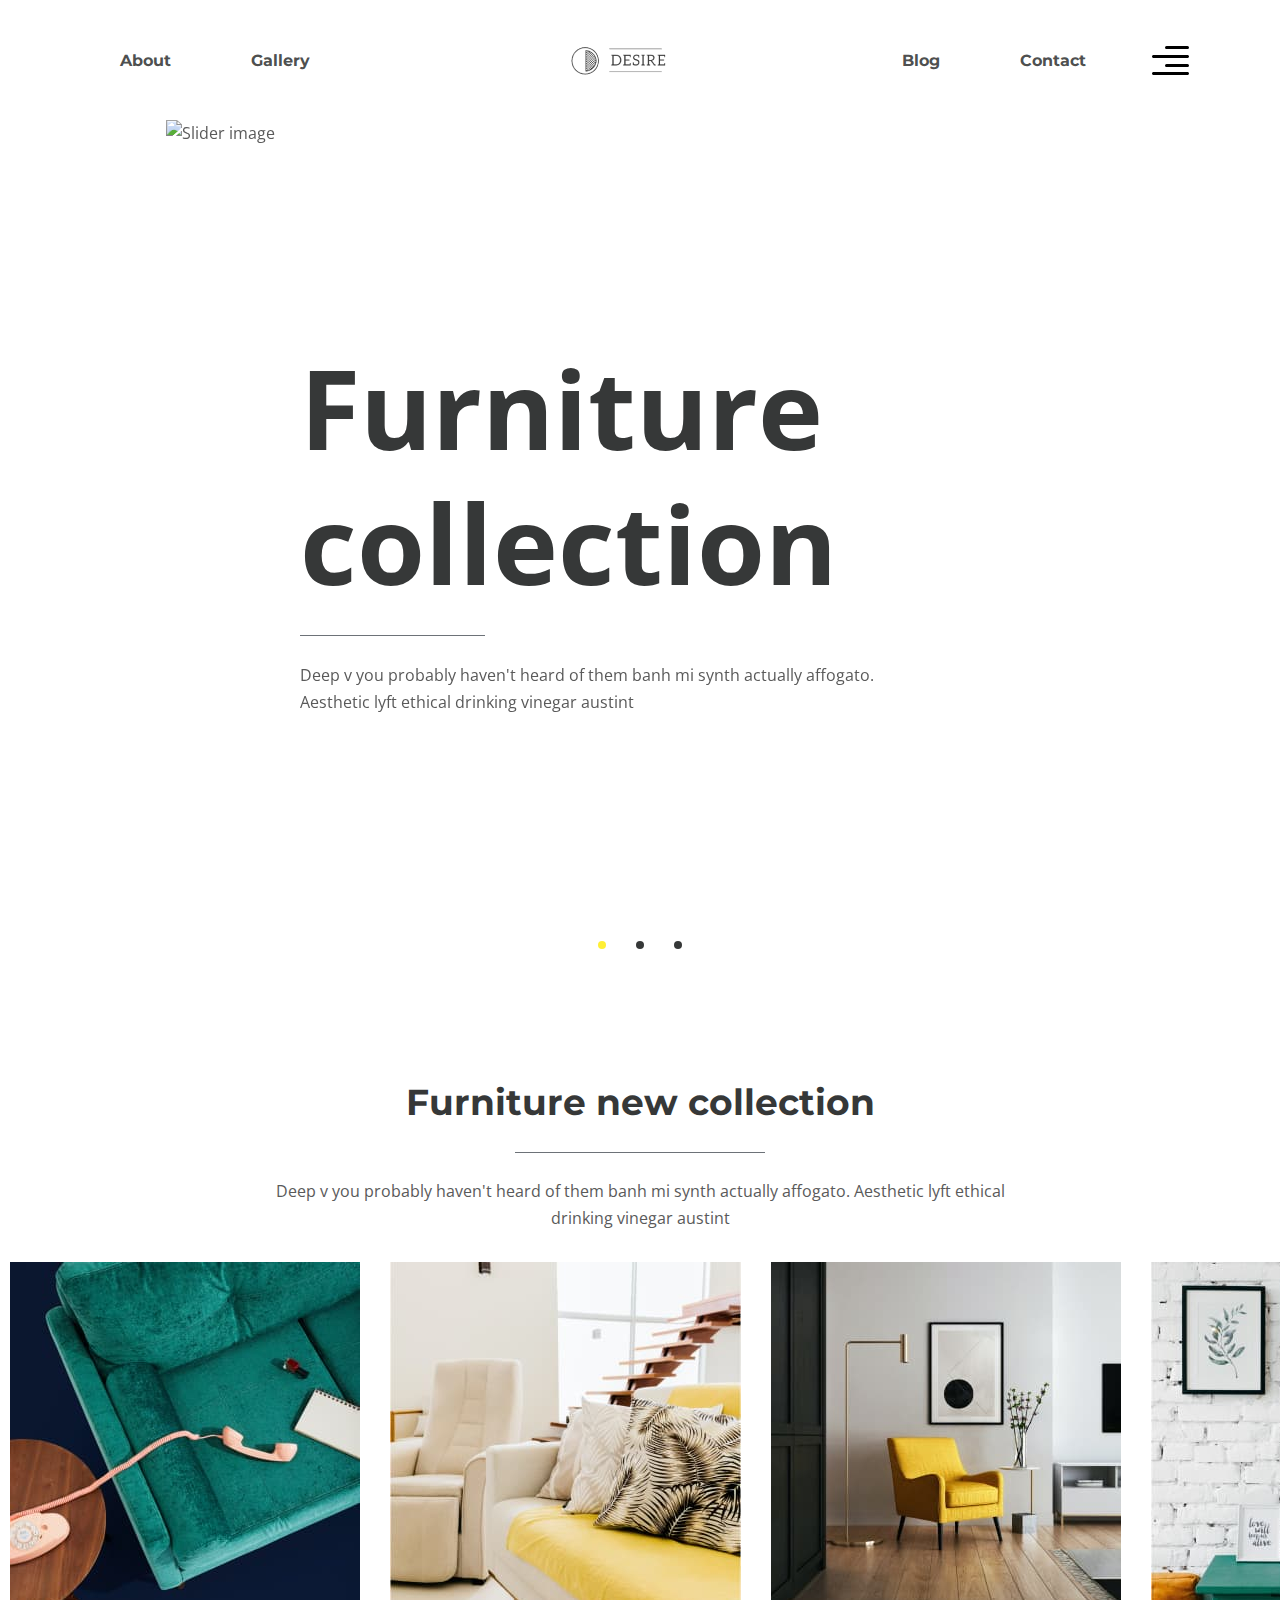
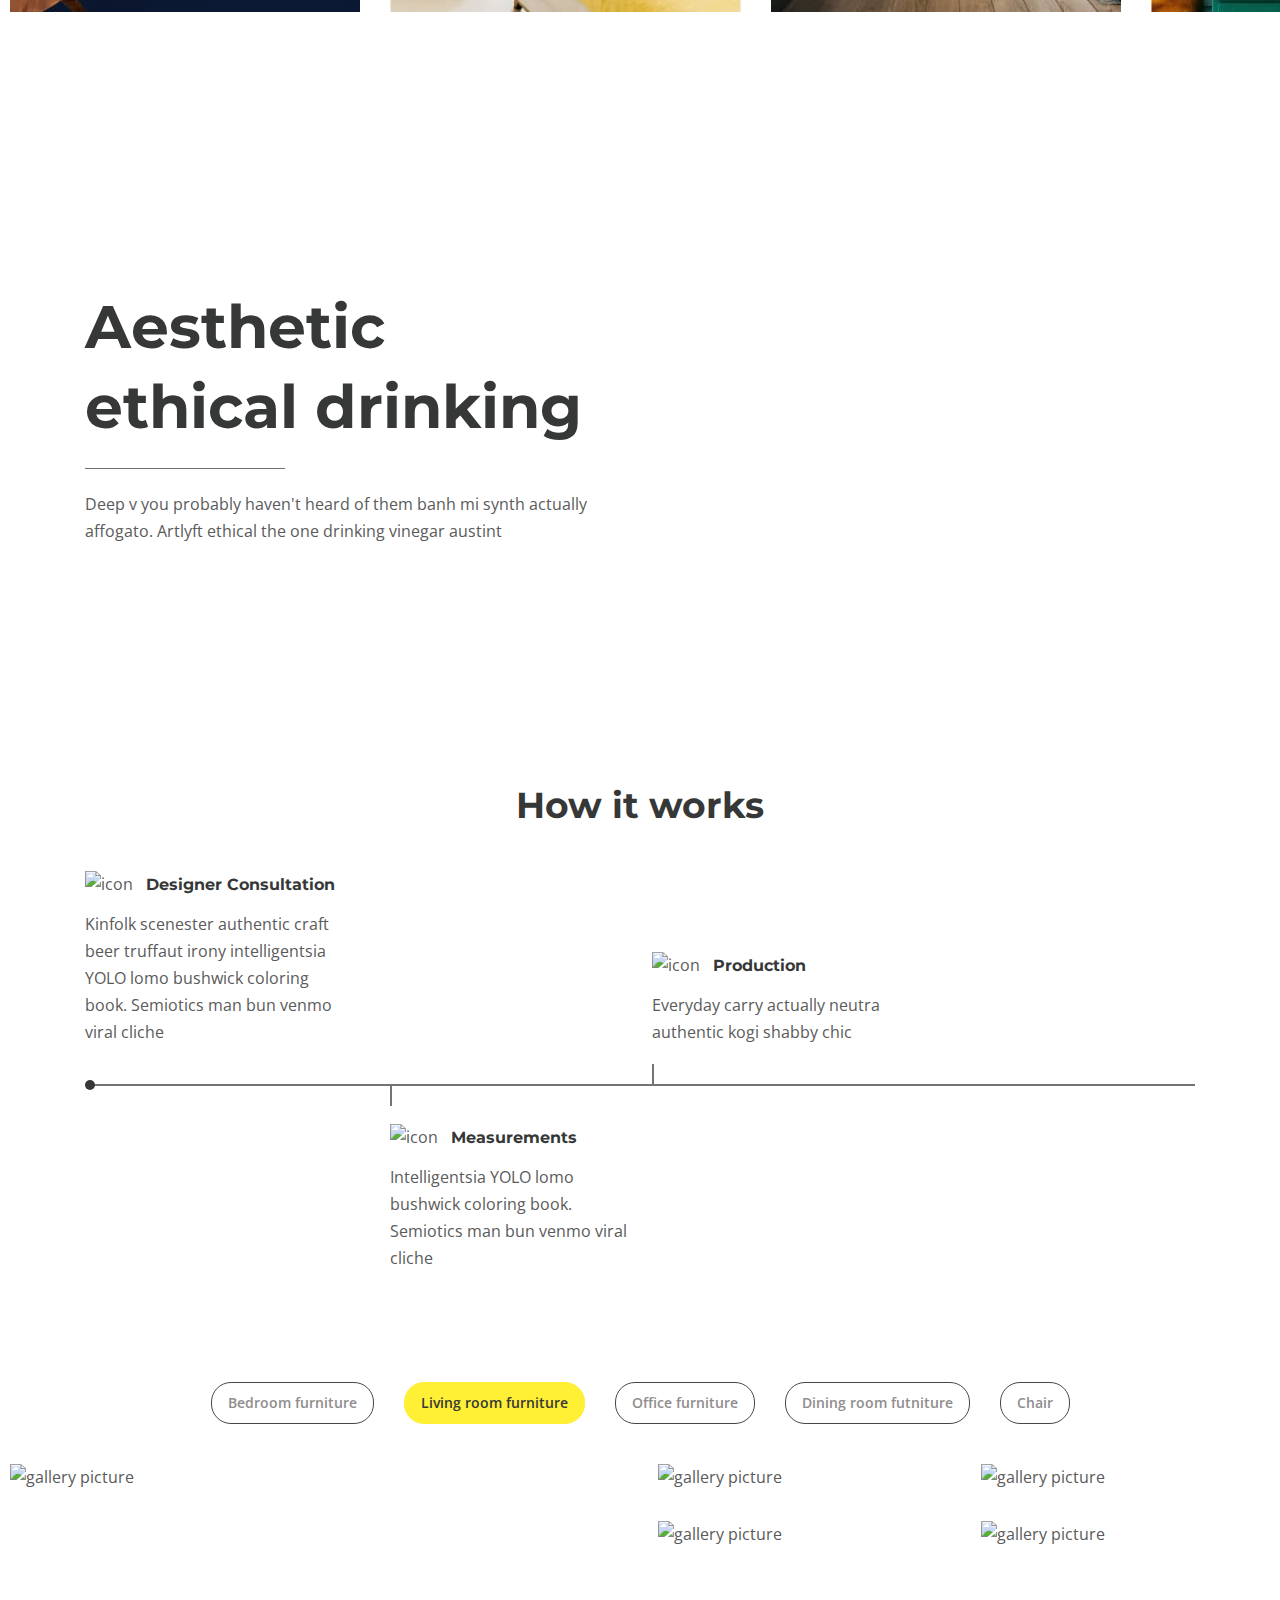
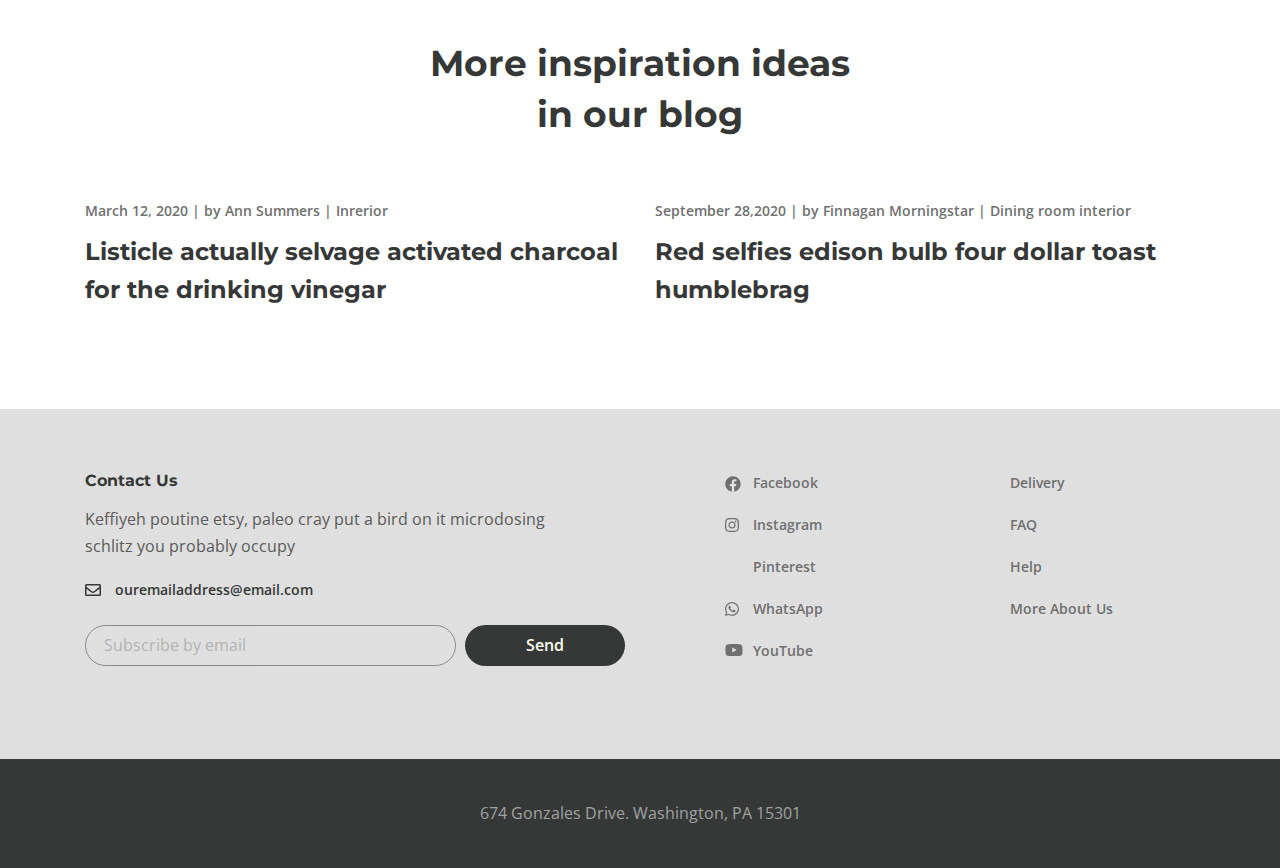
==== commit d7204226: "finished work on the desktop version" ====
--- a/index.html
+++ b/index.html
@@ -1 +1 @@
-<!DOCTYPE html><html lang="en"><head><meta charset=" UTF-8"><meta http-equiv="X-UA-Compatible" content="IE=edge"><meta name="viewport" content="width=device-width,initial-scale=1"><link rel="preconnect" href="https://fonts.googleapis.com"><link rel="preconnect" href="https://fonts.gstatic.com" crossorigin><link href="https://fonts.googleapis.com/css2?family=Montserrat:wght@700&family=Open+Sans:ital,wght@0,400;0,600;1,300&display=swap" rel="stylesheet"><link rel="stylesheet" href="css/style.min.css"><title>desire</title></head><body><div class="wrapper"><header class="header"><div class="container"><div class="header__inner"><nav class="menu"><ul class="menu__list"><li class="menu__list-item"><a class="menu__list-link" href="#">About</a></li><li class="menu__list-item"><a class="menu__list-link" href="#">Gallery</a></li></ul></nav><a class="logo" href="#"><img src="images/logo.png" alt="Header: Logo"></a><nav class="menu"><ul class="menu__list"><li class="menu__list-item"><a class="menu__list-link" href="#">Blog</a></li><li class="menu__list-item"><a class="menu__list-link" href="#">Contact</a></li></ul></nav><button class="header__btn"><img src="images/header/icon_menu.svg" alt="Header: Icon menu"></button><div class="rightside-menu rightside-menu--close"><button class="rightside-menu__close"><img src="images/close-btn.svg" alt="Close button"></button><div class="rightside-menu__content"><a class="rightside-menu__logo" href="#"><img src="images/big-logo.png" alt="Logo"></a><h4 class="rightside-menu__title">Furniture for life</h4><p class="rightside-menu__text">Sustainable hot chicken skateboard, dreamcatcher meggings actually squid. Slow-carb everyday carry +1 art party microdosing, put a bird on it brooklyn</p><img class="rightside-menu__images" src="images/rightside-img.jpg" alt="Image"></div></div></div></div></header><main class="main"><section class="top"><div class="top__inner"><div class="top__slider"><div class="top__slider-item"><img class="top__slider-img" src="images/top/slider-img-1.png" alt="Slider image"><div class="top__slider-info"><h2 class="top__slider-title">Furniture collection</h2><p class="top__slider-text">Deep v you probably haven't heard of them banh mi synth actually affogato. Aesthetic lyft ethical drinking vinegar austint</p></div></div><div class="top__slider-item"><img class="top__slider-img" src="images/top/slider-img-1.png" alt="Slider image"><div class="top__slider-info"><h2 class="top__slider-title">Furniture collection</h2><p class="top__slider-text">Deep v you probably haven't heard of them banh mi synth actually affogato. Aesthetic lyft ethical drinking vinegar austint</p></div></div><div class="top__slider-item"><img class="top__slider-img" src="images/top/slider-img-1.png" alt="Slider image"><div class="top__slider-info"><h2 class="top__slider-title">Furniture collection</h2><p class="top__slider-text">Deep you probably haven't heard of them banh mi synth actually affogato. Aesthetic lyft ethical drinking vinegar austint</p></div></div></div></div></section><section class="new-collection"><div class="container-fluid"><h3 class="new-collection__title">Furniture new collection</h3><p class="new-collection__text">Deep v you probably haven't heard of them banh mi synth actually affogato. Aesthetic lyft ethical drinking vinegar austint</p><div class="collection"><a class="collection__item" href="#"><img class="collection__images" src="images/collection/collection-image-1.jpg" alt=""><div class="collection__info"><h6 class="collection__info-title">Truffaut literally trust</h6><p class="collection__info-text">Living room furntiture | Chair</p></div></a><a class="collection__item" href="#"><img class="collection__images" src="images/collection/collection-image-2.jpg" alt=""><div class="collection__info"><h6 class="collection__info-title">Truffaut literally trust</h6><p class="collection__info-text">Living room furntiture | Chair</p></div></a><a class="collection__item" href="#"><img class="collection__images" src="images/collection/collection-image-3.jpg" alt=""><div class="collection__info"><h6 class="collection__info-title">Truffaut literally trust</h6><p class="collection__info-text">Living room furntiture | Chair</p></div></a><a class="collection__item" href="#"><img class="collection__images" src="images/collection/collection-image-4.jpg" alt=""><div class="collection__info"><h6 class="collection__info-title">Truffaut literally trust</h6><p class="collection__info-text">Living room furntiture | Chair</p></div></a><a class="collection__item" href="#"><img class="collection__images" src="images/collection/collection-image-5.jpg" alt=""><div class="collection__info"><h6 class="collection__info-title">Truffaut literally trust</h6><p class="collection__info-text">Living room furntiture | Chair</p></div></a></div></div></section></main><footer class="footer"><div class="footer__content"><div class="container"><div class="footer__inner"><div class="footer__info"><h6 class="footer__info-title">Contact Us</h6><p class="footer__info-text">Keffiyeh poutine etsy, paleo cray put a bird on it microdosing schlitz you probably occupy</p><a class="footer__info-email" href="mailto:ouremailaddress@email.com">ouremailaddress@email.com</a><form class="footer__form"><input class="footer__form-input" type="email" placeholder="Subscribe by email"> <button class="footer__form-button" type="submit">Send</button></form></div><ul class="footer__social"><li class="footer__social-item"><a class="footer__social-link footer__social-link--facebook" href="#">Facebook</a></li><li class="footer__social-item"><a class="footer__social-link footer__social-link--instagram" href="#">Instagram</a></li><li class="footer__social-item"><a class="footer__social-link footer__social-link--pinterest" href="#">Pinterest</a></li><li class="footer__social-item"><a class="footer__social-link footer__social-link--whatsapp" href="#">WhatsApp</a></li><li class="footer__social-item"><a class="footer__social-link footer__social-link--youtube" href="#">YouTube</a></li></ul><nav class="footer__menu"><ul class="footer__menu-list"><li class="footer__menu-item"><a class="footer__menu-link" href="#">Delivery</a></li><li class="footer__menu-item"><a class="footer__menu-link" href="#">FAQ</a></li><li class="footer__menu-item"><a class="footer__menu-link" href="#">Help</a></li><li class="footer__menu-item"><a class="footer__menu-link" href="#">More About Us</a></li></ul></nav></div></div></div><div class="footer__copyright"><div class="container"><p>674 Gonzales Drive. Washington, PA 15301</p></div></div></footer></div><script src="js/main.min.js"></script></body></html>+<!DOCTYPE html><html lang="en"><head><meta charset=" UTF-8"><meta http-equiv="X-UA-Compatible" content="IE=edge"><meta name="viewport" content="width=device-width,initial-scale=1"><link rel="preconnect" href="https://fonts.googleapis.com"><link rel="preconnect" href="https://fonts.gstatic.com" crossorigin><link href="https://fonts.googleapis.com/css2?family=Montserrat:wght@700&family=Open+Sans:ital,wght@0,400;0,600;1,300&display=swap" rel="stylesheet"><link rel="stylesheet" href="css/style.min.css"><title>desire</title></head><body><div class="wrapper"><header class="header"><div class="container"><div class="header__inner"><nav class="menu"><ul class="menu__list"><li class="menu__list-item"><a class="menu__list-link" href="about.html">About</a></li><li class="menu__list-item"><a class="menu__list-link" href="gallery.html">Gallery</a></li></ul></nav><a class="logo" href="index.html"><img src="images/logo.png" alt="Header: Logo"></a><nav class="menu"><ul class="menu__list"><li class="menu__list-item"><a class="menu__list-link" href="blog.html">Blog</a></li><li class="menu__list-item"><a class="menu__list-link" href="contacts.html">Contact</a></li></ul></nav><button class="header__btn"><img src="images/header/icon_menu.svg" alt="Header: Icon menu"></button><div class="rightside-menu rightside-menu--close"><button class="rightside-menu__close"><img src="images/close-btn.svg" alt="Close button"></button><div class="rightside-menu__content"><a class="rightside-menu__logo" href="#"><img src="images/big-logo.png" alt="Logo"></a><h4 class="rightside-menu__title">Furniture for life</h4><p class="rightside-menu__text">Sustainable hot chicken skateboard, dreamcatcher meggings actually squid. Slow-carb everyday carry +1 art party microdosing, put a bird on it brooklyn</p><img class="rightside-menu__images" src="images/rightside-img.jpg" alt="Image"></div></div></div></div></header><main class="main"><section class="top"><div class="top__inner"><div class="top__slider"><div class="top__slider-item"><img class="top__slider-img" src="images/top/slider-img-1.png" alt="Slider image"><div class="top__slider-info"><h2 class="top__slider-title">Furniture collection</h2><p class="top__slider-text">Deep v you probably haven't heard of them banh mi synth actually affogato. Aesthetic lyft ethical drinking vinegar austint</p></div></div><div class="top__slider-item"><img class="top__slider-img" src="images/top/slider-img-1.png" alt="Slider image"><div class="top__slider-info"><h2 class="top__slider-title">Furniture collection</h2><p class="top__slider-text">Deep v you probably haven't heard of them banh mi synth actually affogato. Aesthetic lyft ethical drinking vinegar austint</p></div></div><div class="top__slider-item"><img class="top__slider-img" src="images/top/slider-img-1.png" alt="Slider image"><div class="top__slider-info"><h2 class="top__slider-title">Furniture collection</h2><p class="top__slider-text">Deep you probably haven't heard of them banh mi synth actually affogato. Aesthetic lyft ethical drinking vinegar austint</p></div></div></div></div></section><section class="new-collection"><div class="container-fluid"><h3 class="new-collection__title">Furniture new collection</h3><p class="new-collection__text">Deep v you probably haven't heard of them banh mi synth actually affogato. Aesthetic lyft ethical drinking vinegar austint</p><div class="collection"><a class="collection__item" href="#"><img class="collection__images" src="images/collection/collection-image-1.jpg" alt=""><div class="collection__info"><h6 class="collection__info-title">Truffaut literally trust</h6><p class="collection__info-text">Living room furntiture | Chair</p></div></a><a class="collection__item" href="#"><img class="collection__images" src="images/collection/collection-image-2.jpg" alt=""><div class="collection__info"><h6 class="collection__info-title">Truffaut literally trust</h6><p class="collection__info-text">Living room furntiture | Chair</p></div></a><a class="collection__item" href="#"><img class="collection__images" src="images/collection/collection-image-3.jpg" alt=""><div class="collection__info"><h6 class="collection__info-title">Truffaut literally trust</h6><p class="collection__info-text">Living room furntiture | Chair</p></div></a><a class="collection__item" href="#"><img class="collection__images" src="images/collection/collection-image-4.jpg" alt=""><div class="collection__info"><h6 class="collection__info-title">Truffaut literally trust</h6><p class="collection__info-text">Living room furntiture | Chair</p></div></a><a class="collection__item" href="#"><img class="collection__images" src="images/collection/collection-image-5.jpg" alt=""><div class="collection__info"><h6 class="collection__info-title">Truffaut literally trust</h6><p class="collection__info-text">Living room furntiture | Chair</p></div></a></div></div></section><section class="decor"><div class="container"><h2 class="decor__title">Aesthetic<br>ethical drinking</h2><p class="decor__text">Deep v you probably haven't heard of them banh mi synth actually affogato. Artlyft ethical the one drinking vinegar austint</p></div></section><section class="work-path"><div class="container"><h3 class="work-path__title">How it works</h3><div class="work-path__items"><div class="work-path__items-box"><div class="work-path__item work-path__item--consultation"><img class="work-path__item-img" src="images/work-path/icon-1.svg" alt="icon"><h6 class="work-path__item-title">Designer Consultation</h6><p class="work-path__item-text">Kinfolk scenester authentic craft beer truffaut irony intelligentsia YOLO lomo bushwick coloring book. Semiotics man bun venmo viral cliche</p></div><div class="work-path__item work-path__item--production"><img class="work-path__item-img" src="images/work-path/icon-2.svg" alt="icon"><h6 class="work-path__item-title">Production</h6><p class="work-path__item-text">Everyday carry actually neutra authentic kogi shabby chic</p></div></div><div class="work-path__item work-path__item--measuring"><img class="work-path__item-img" src="images/work-path/icon-3.svg" alt="icon"><h6 class="work-path__item-title">Measurements</h6><p class="work-path__item-text">Intelligentsia YOLO lomo bushwick coloring book. Semiotics man bun venmo viral cliche</p></div></div></div></section><div class="gallery"><div class="container-fluid"><div class="gallery__buttons"><button class="gallery__btn" data-filter=".bedroom">Bedroom furniture</button> <button class="gallery__btn" data-filter=".living">Living room furniture</button> <button class="gallery__btn" data-filter=".office">Office furniture</button> <button class="gallery__btn" data-filter=".dining">Dining room futniture</button> <button class="gallery__btn" data-filter=".chair">Chair</button></div><div class="gallery__inner"><div class="gallery__items mix bedroom"><a class="gallery__item" href="#"><img src="images/gallery/pic-1.jpg" alt="gallery picture"> </a><a class="gallery__item" href="#"><img src="images/gallery/pic-2.jpg" alt="gallery picture"> </a><a class="gallery__item" href="#"><img src="images/gallery/pic-3.jpg" alt="gallery picture"> </a><a class="gallery__item" href="#"><img src="images/gallery/pic-4.jpg" alt="gallery picture"> </a><a class="gallery__item" href="#"><img src="images/gallery/pic-5.jpg" alt="gallery picture"></a></div><div class="gallery__items mix living"><a class="gallery__item" href="#"><img src="images/gallery/pic-1.jpg" alt="gallery picture"> </a><a class="gallery__item" href="#"><img src="images/gallery/pic-2.jpg" alt="gallery picture"> </a><a class="gallery__item" href="#"><img src="images/gallery/pic-3.jpg" alt="gallery picture"> </a><a class="gallery__item" href="#"><img src="images/gallery/pic-4.jpg" alt="gallery picture"> </a><a class="gallery__item" href="#"><img src="images/gallery/pic-5.jpg" alt="gallery picture"></a></div><div class="gallery__items mix office"><a class="gallery__item" href="#"><img src="images/gallery/pic-1.jpg" alt="gallery picture"> </a><a class="gallery__item" href="#"><img src="images/gallery/pic-2.jpg" alt="gallery picture"> </a><a class="gallery__item" href="#"><img src="images/gallery/pic-3.jpg" alt="gallery picture"> </a><a class="gallery__item" href="#"><img src="images/gallery/pic-4.jpg" alt="gallery picture"> </a><a class="gallery__item" href="#"><img src="images/gallery/pic-5.jpg" alt="gallery picture"></a></div><div class="gallery__items mix dining"><a class="gallery__item" href="#"><img src="images/gallery/pic-1.jpg" alt="gallery picture"> </a><a class="gallery__item" href="#"><img src="images/gallery/pic-2.jpg" alt="gallery picture"> </a><a class="gallery__item" href="#"><img src="images/gallery/pic-3.jpg" alt="gallery picture"> </a><a class="gallery__item" href="#"><img src="images/gallery/pic-4.jpg" alt="gallery picture"> </a><a class="gallery__item" href="#"><img src="images/gallery/pic-5.jpg" alt="gallery picture"></a></div><div class="gallery__items mix chair"><a class="gallery__item" href="#"><img src="images/gallery/pic-1.jpg" alt="gallery picture"> </a><a class="gallery__item" href="#"><img src="images/gallery/pic-2.jpg" alt="gallery picture"> </a><a class="gallery__item" href="#"><img src="images/gallery/pic-3.jpg" alt="gallery picture"> </a><a class="gallery__item" href="#"><img src="images/gallery/pic-4.jpg" alt="gallery picture"> </a><a class="gallery__item" href="#"><img src="images/gallery/pic-5.jpg" alt="gallery picture"></a></div></div></div></div><section class="blog-box"><div class="container"><h3 class="blog-box__title">More inspiration ideas in our blog</h3><div class="blog-box__items"><div class="blog-box__item"><a class="blog-box__img-link" href="#"><img class="blog-box__img" src="images/blog-box/blog-1.jpg" alt=""></a><div class="blog-box__links"><span class="blog-box__date">March 12, 2020</span> | <a class="blog-box__author" href="#">by Ann Summers</a> | <a class="blog-box__theme" href="#">Inrerior</a></div><a class="blog-box__item-titlelink" href="#"><h4 class="blog-box__item-title">Listicle actually selvage activated charcoal for the drinking vinegar</h4></a></div><div class="blog-box__item"><a class="blog-box__img-link" href="#"><img class="blog-box__img" src="images/blog-box/blog-2.jpg" alt=""></a><div class="blog-box__links"><span class="blog-box__date">September 28,2020</span> | <a class="blog-box__author" href="#">by Finnagan Morningstar</a> | <a class="blog-box__theme" href="#">Dining room interior</a></div><a class="blog-box__item-titlelink" href="#"><h4 class="blog-box__item-title">Red selfies edison bulb four dollar toast humblebrag</h4></a></div></div></div></section></main><footer class="footer"><div class="footer__content"><div class="container"><div class="footer__inner"><div class="footer__info"><h6 class="footer__info-title">Contact Us</h6><p class="footer__info-text">Keffiyeh poutine etsy, paleo cray put a bird on it microdosing schlitz you probably occupy</p><a class="info-email" href="mailto:ouremailaddress@email.com">ouremailaddress@email.com</a><form class="footer__form"><input class="footer__form-input" type="email" placeholder="Subscribe by email"> <button class="footer__form-button" type="submit">Send</button></form></div><ul class="footer__social"><li class="footer__social-item"><a class="footer__social-link footer__social-link--facebook" href="#">Facebook</a></li><li class="footer__social-item"><a class="footer__social-link footer__social-link--instagram" href="#">Instagram</a></li><li class="footer__social-item"><a class="footer__social-link footer__social-link--pinterest" href="#">Pinterest</a></li><li class="footer__social-item"><a class="footer__social-link footer__social-link--whatsapp" href="#">WhatsApp</a></li><li class="footer__social-item"><a class="footer__social-link footer__social-link--youtube" href="#">YouTube</a></li></ul><nav class="footer__menu"><ul class="footer__menu-list"><li class="footer__menu-item"><a class="footer__menu-link" href="#">Delivery</a></li><li class="footer__menu-item"><a class="footer__menu-link" href="#">FAQ</a></li><li class="footer__menu-item"><a class="footer__menu-link" href="#">Help</a></li><li class="footer__menu-item"><a class="footer__menu-link" href="#">More About Us</a></li></ul></nav></div></div></div><div class="footer__copyright"><div class="container"><p>674 Gonzales Drive. Washington, PA 15301</p></div></div></footer></div><script src="js/main.min.js"></script></body></html>--- a/css/style.min.css
+++ b/css/style.min.css
@@ -1,3 +1,3 @@
-/*! normalize.css v8.0.1 | MIT License | github.com/necolas/normalize.css */html{line-height:1.15;-webkit-text-size-adjust:100%}body{margin:0}main{display:block}h1{font-size:2em;margin:0.67em 0}hr{-webkit-box-sizing:content-box;box-sizing:content-box;height:0;overflow:visible}pre{font-family:monospace, monospace;font-size:1em}a{background-color:transparent}abbr[title]{border-bottom:none;text-decoration:underline;-webkit-text-decoration:underline dotted;text-decoration:underline dotted}b,strong{font-weight:bolder}code,kbd,samp{font-family:monospace, monospace;font-size:1em}small{font-size:80%}sub,sup{font-size:75%;line-height:0;position:relative;vertical-align:baseline}sub{bottom:-0.25em}sup{top:-0.5em}img{border-style:none}button,input,optgroup,select,textarea{font-family:inherit;font-size:100%;line-height:1.15;margin:0}button,[type="button"],[type="reset"],[type="submit"]{-webkit-appearance:button}button::-moz-focus-inner,[type="button"]::-moz-focus-inner,[type="reset"]::-moz-focus-inner,[type="submit"]::-moz-focus-inner{border-style:none;padding:0}button:-moz-focusring,[type="button"]:-moz-focusring,[type="reset"]:-moz-focusring,[type="submit"]:-moz-focusring{outline:1px dotted ButtonText}fieldset{padding:0.35em 0.75em 0.625em}legend{-webkit-box-sizing:border-box;box-sizing:border-box;color:inherit;display:table;max-width:100%;padding:0;white-space:normal}progress{vertical-align:baseline}textarea{overflow:auto}[type="checkbox"],[type="radio"]{-webkit-box-sizing:border-box;box-sizing:border-box;padding:0}[type="number"]::-webkit-inner-spin-button,[type="number"]::-webkit-outer-spin-button{height:auto}[type="search"]{-webkit-appearance:textfield;outline-offset:-2px}[type="search"]::-webkit-search-decoration{-webkit-appearance:none}::-webkit-file-upload-button{-webkit-appearance:button;font:inherit}details{display:block}summary{display:list-item}template{display:none}[hidden]{display:none}.menu__list-link,.rightside-menu__title,.new-collection__title,.collection__info-title,.footer__info-title{font-family:'Montserrat', sans-serif;font-weight:700}*,*::before,*::after{-webkit-box-sizing:border-box;box-sizing:border-box}body,h1,h2,h3,h4,h5,h6,p,ul,ol,li,figure,figcaption,blockquote,dl,dd{margin:0;padding:0;font-size:inherit}ul[class],ol[class]{list-style:none}a:not([class]){-webkit-text-decoration-skip:ink;text-decoration-skip-ink:auto}img{display:block}input,button,textarea,select{font:inherit}button{border:none}a{color:inherit;display:inline-block;text-decoration:none}html,body{height:100%}body{font-size:16px;line-height:27px;color:#5a5a5a;font-family:'Open Sans', sans-serif;font-weight:400;min-width:320px;overflow-x:hidden}.wrapper{display:-webkit-box;display:-ms-flexbox;display:flex;-webkit-box-orient:vertical;-webkit-box-direction:normal;-ms-flex-direction:column;flex-direction:column;min-height:100%}.main{-webkit-box-flex:1;-ms-flex:1 0 auto;flex:1 0 auto}.footer{-webkit-box-flex:0;-ms-flex:0 0 auto;flex:0 0 auto}.container{max-width:1140px;margin:0 auto;padding:0 15px}.container-fluid{max-width:1920px;margin:0 auto;padding:0 10px}.slick-dots{display:-webkit-box;display:-ms-flexbox;display:flex;-webkit-box-pack:center;-ms-flex-pack:center;justify-content:center;-webkit-box-align:center;-ms-flex-align:center;align-items:center}.slick-dots li{margin:0 15px}.slick-dots button{background-color:#363838;border:none;width:8px;height:8px;border-radius:50%;padding:0;font-size:0}li.slick-active button{background-color:#ffef35}.slick-slider{position:relative;display:block;-webkit-box-sizing:border-box;box-sizing:border-box;-webkit-touch-callout:none;-webkit-user-select:none;-moz-user-select:none;-ms-user-select:none;user-select:none;-ms-touch-action:pan-y;touch-action:pan-y;-webkit-tap-highlight-color:transparent}.slick-list{position:relative;overflow:hidden;display:block;margin:0;padding:0}.slick-list:focus{outline:none}.slick-list.dragging{cursor:pointer;cursor:hand}.slick-slider .slick-track,.slick-slider .slick-list{-webkit-transform:translate3d(0, 0, 0);-ms-transform:translate3d(0, 0, 0);transform:translate3d(0, 0, 0)}.slick-track{position:relative;left:0;top:0;display:block;margin-left:auto;margin-right:auto}.slick-track:before,.slick-track:after{content:"";display:table}.slick-track:after{clear:both}.slick-loading .slick-track{visibility:hidden}.slick-slide{float:left;height:100%;min-height:1px;display:none}[dir="rtl"] .slick-slide{float:right}.slick-slide img{display:block}.slick-slide.slick-loading img{display:none}.slick-slide.dragging img{pointer-events:none}.slick-initialized .slick-slide{display:block}.slick-loading .slick-slide{visibility:hidden}.slick-vertical .slick-slide{display:block;height:auto;border:1px solid transparent}.slick-arrow.slick-hidden{display:none}.header__inner{display:-webkit-box;display:-ms-flexbox;display:flex;-webkit-box-pack:justify;-ms-flex-pack:justify;justify-content:space-between;-webkit-box-align:center;-ms-flex-align:center;align-items:center;height:120px}.header__btn{background-color:transparent;cursor:pointer}.logo{margin:0 auto}.menu{padding-right:15px}.menu__list{display:-webkit-box;display:-ms-flexbox;display:flex}.menu__list-item{padding-right:45px;padding-left:35px}.menu__list-link{color:rgba(54,56,56,0.9033);line-height:22px}.rightside-menu{position:absolute;right:0;top:0;bottom:0;max-width:694px;width:100%;background-color:#fff;padding-top:40px;-webkit-box-shadow:-11px 5px 12px 1px rgba(47,60,69,0.2);box-shadow:-11px 5px 12px 1px rgba(47,60,69,0.2);-webkit-transition:all 0.5s;-o-transition:all 0.5s;transition:all 0.5s;z-index:5}.rightside-menu.rightside-menu--close{-webkit-transform:translateX(500%);-ms-transform:translateX(500%);transform:translateX(500%)}.rightside-menu__close{background-color:transparent;border:none;padding:0;cursor:pointer;margin-left:50px;margin-bottom:60px}.rightside-menu__content{text-align:center;max-width:485px;margin:0 auto}.rightside-menu__logo{margin-bottom:40px;display:inline-block}.rightside-menu__title{color:#363838;font-size:36px;font-weight:51px;position:relative;margin-bottom:17px;padding-bottom:17px}.rightside-menu__title::after{content:'';position:absolute;bottom:0;left:0;right:0;max-width:252px;margin:0 auto;height:1px;background:#6D7278}.rightside-menu__text{margin-bottom:75px}.rightside-menu__images{max-width:485px}.top__inner{padding-bottom:70px;position:relative}.top__inner::after{content:'';position:absolute;background-image:url(../images/top/slider-bg.jpg);width:100%;height:722px;top:0;z-index:-1}.top__slider-item{display:-webkit-box !important;display:-ms-flexbox !important;display:flex !important;-webkit-box-pack:center;-ms-flex-pack:center;justify-content:center;-webkit-box-align:center;-ms-flex-align:center;align-items:center}.top__slider-img{margin-left:-14%;max-width:703px;height:815px;-o-object-fit:cover;object-fit:cover}.top__slider-info{max-width:635px;margin-left:25px}.top__slider-title{color:#363838;font-size:110px;line-height:135px;padding-bottom:26px;margin-bottom:26px;position:relative}.top__slider-title::after{content:'';position:absolute;left:0;bottom:0;width:185px;height:1px;background:#6d7278}.top__slider-text{max-width:585px}.new-collection{text-align:center;padding:45px 0 105px}.new-collection__title{color:#363838;font-size:36px;line-height:51px;padding-bottom:25px;margin-bottom:25px;position:relative}.new-collection__title::after{content:'';position:absolute;left:0;right:0;bottom:0;width:250px;height:1px;margin:0 auto;background:#6d7278}.new-collection__text{margin-bottom:30px;max-width:730px;margin:0 auto 30px}.collection{display:-ms-grid;display:grid;-ms-grid-columns:(1fr)[5];grid-template-columns:repeat(5, 1fr);grid-row-gap:30px;grid-column-gap:30px}.collection__item{position:relative}.collection__item:hover .collection__info{opacity:1}.collection__images{min-height:350px;-o-object-fit:cover;object-fit:cover}.collection__info{position:absolute;top:0;left:0;right:0;bottom:0;background-color:rgba(255,255,255,0.7);padding:10px;display:-webkit-box;display:-ms-flexbox;display:flex;-webkit-box-orient:vertical;-webkit-box-direction:normal;-ms-flex-direction:column;flex-direction:column;-webkit-box-align:center;-ms-flex-align:center;align-items:center;-webkit-box-pack:center;-ms-flex-pack:center;justify-content:center;opacity:0;-webkit-transition:all .5s;-o-transition:all .5s;transition:all .5s}.collection__info-title{color:#363838;font-size:20px;line-height:25px;padding-bottom:19px;margin-bottom:19px;position:relative}.collection__info-title::after{content:'';position:absolute;left:0;right:0;bottom:0;width:80%;height:1px;margin:0 auto;background:#6d7278}.collection__info-text{font-weight:600;font-size:14px;color:#707070}.footer__content{background-color:#DFDFDF;padding:60px 0 80px}.footer__inner{display:-webkit-box;display:-ms-flexbox;display:flex;-webkit-box-pack:justify;-ms-flex-pack:justify;justify-content:space-between}.footer__info{width:540px}.footer__info-title{color:#363838;line-height:23px;margin-bottom:14px}.footer__info-text{margin-bottom:16px;max-width:475px}.footer__info-email{font-weight:600;font-size:14px;color:#363838;margin-bottom:22px;padding-left:30px;display:inline-block;position:relative}.footer__info-email::before{content:'';background-image:url("../images/footer/message.svg");background-repeat:no-repeat;position:absolute;left:0;top:8px;width:16px;height:16px}.footer__form{display:-webkit-box;display:-ms-flexbox;display:flex}.footer__form-input{padding:6px 18px;border-radius:21px;background-color:transparent;opacity:0.7;border:1px solid rgba(54,56,56,0.7);outline:none;width:100%}.footer__form-input::-webkit-input-placeholder{font-family:'Open Sans', sans-serif;font-weight:400;font-size:16px;line-height:27px;color:#a1a1a1}.footer__form-input::-moz-placeholder{font-family:'Open Sans', sans-serif;font-weight:400;font-size:16px;line-height:27px;color:#a1a1a1}.footer__form-input:-ms-input-placeholder{font-family:'Open Sans', sans-serif;font-weight:400;font-size:16px;line-height:27px;color:#a1a1a1}.footer__form-input::-ms-input-placeholder{font-family:'Open Sans', sans-serif;font-weight:400;font-size:16px;line-height:27px;color:#a1a1a1}.footer__form-input::placeholder{font-family:'Open Sans', sans-serif;font-weight:400;font-size:16px;line-height:27px;color:#a1a1a1}.footer__form-button{background-color:#363838;border:none;color:#FFFFF0;border-radius:21px;cursor:pointer;padding:6px 12px;font-weight:600;min-width:160px;margin-left:9px}.footer__social{width:125px;margin-right:auto;margin-left:100px}.footer__social-link{padding-left:28px;position:relative}.footer__social-link::before{content:'';position:absolute;left:0;width:18px;height:16px;background-repeat:no-repeat;top:7px}.footer__social-link--facebook::before{background-image:url("../images/footer/facebook.svg")}.footer__social-link--instagram::before{background-image:url("../images/footer/instagram.svg")}.footer__social-link--pinterest::before{background-image:url("../images/footer/pinterest.svg")}.footer__social-link--whatsapp::before{background-image:url("../images/footer/whatsapp.svg")}.footer__social-link--youtube::before{background-image:url("../images/footer/youtube.svg")}.footer__social-item,.footer__menu-item{margin-bottom:15px;font-weight:600;font-size:14px}.footer__social-link,.footer__menu-link{color:#707070}.footer__menu{margin-right:60px;width:125px}.footer__copyright{background-color:#363838;color:#a1a1a1;text-align:center;padding:41px 0}
+/*! normalize.css v8.0.1 | MIT License | github.com/necolas/normalize.css */html{line-height:1.15;-webkit-text-size-adjust:100%}body{margin:0}main{display:block}h1{font-size:2em;margin:0.67em 0}hr{-webkit-box-sizing:content-box;box-sizing:content-box;height:0;overflow:visible}pre{font-family:monospace, monospace;font-size:1em}a{background-color:transparent}abbr[title]{border-bottom:none;text-decoration:underline;-webkit-text-decoration:underline dotted;text-decoration:underline dotted}b,strong{font-weight:bolder}code,kbd,samp{font-family:monospace, monospace;font-size:1em}small{font-size:80%}sub,sup{font-size:75%;line-height:0;position:relative;vertical-align:baseline}sub{bottom:-0.25em}sup{top:-0.5em}img{border-style:none}button,input,optgroup,select,textarea{font-family:inherit;font-size:100%;line-height:1.15;margin:0}button,[type="button"],[type="reset"],[type="submit"]{-webkit-appearance:button}button::-moz-focus-inner,[type="button"]::-moz-focus-inner,[type="reset"]::-moz-focus-inner,[type="submit"]::-moz-focus-inner{border-style:none;padding:0}button:-moz-focusring,[type="button"]:-moz-focusring,[type="reset"]:-moz-focusring,[type="submit"]:-moz-focusring{outline:1px dotted ButtonText}fieldset{padding:0.35em 0.75em 0.625em}legend{-webkit-box-sizing:border-box;box-sizing:border-box;color:inherit;display:table;max-width:100%;padding:0;white-space:normal}progress{vertical-align:baseline}textarea{overflow:auto}[type="checkbox"],[type="radio"]{-webkit-box-sizing:border-box;box-sizing:border-box;padding:0}[type="number"]::-webkit-inner-spin-button,[type="number"]::-webkit-outer-spin-button{height:auto}[type="search"]{-webkit-appearance:textfield;outline-offset:-2px}[type="search"]::-webkit-search-decoration{-webkit-appearance:none}::-webkit-file-upload-button{-webkit-appearance:button;font:inherit}details{display:block}summary{display:list-item}template{display:none}[hidden]{display:none}.menu__list-link,.rightside-menu__title,.new-collection__title,.collection__info-title,.decor__title,.work-path__title,.work-path__item-title,.blog-box__title,.blog-box__item-title,.footer__info-title,.about__prev-title,.about__title,.inspiration__title,.inspiration__item,.contact__title,.contact-slider__title,.blog__category-title,.blog__tags-title,.blog__item-title,.blog__blockquote-author,.recent-posts__title,.blog-one__tags-title,.blog-one__comments-title,.blog-one__comments-name,.blog-one__form-title{font-family:'Montserrat', sans-serif;font-weight:700}*,*::before,*::after{-webkit-box-sizing:border-box;box-sizing:border-box}body,h1,h2,h3,h4,h5,h6,p,ul,ol,li,figure,figcaption,blockquote,dl,dd{margin:0;padding:0;font-size:inherit}ul[class],ol[class]{list-style:none}a:not([class]){-webkit-text-decoration-skip:ink;text-decoration-skip-ink:auto}img{display:block}input,button,textarea,select{font:inherit}button{border:none}a{color:inherit;display:inline-block;text-decoration:none}html,body{height:100%}body{font-size:16px;line-height:27px;font-family:'Open Sans', sans-serif;font-weight:400;color:#5a5a5a;min-width:320px;overflow-x:hidden}.wrapper{display:-webkit-box;display:-ms-flexbox;display:flex;-webkit-box-orient:vertical;-webkit-box-direction:normal;-ms-flex-direction:column;flex-direction:column;min-height:100%}.main{-webkit-box-flex:1;-ms-flex:1 0 auto;flex:1 0 auto}.footer{-webkit-box-flex:0;-ms-flex:0 0 auto;flex:0 0 auto}.container{max-width:1140px;margin:0 auto;padding:0 15px}.container-fluid{max-width:1920px;margin:0 auto;padding:0 10px}.slick-dots{display:-webkit-box;display:-ms-flexbox;display:flex;-webkit-box-pack:center;-ms-flex-pack:center;justify-content:center;-webkit-box-align:center;-ms-flex-align:center;align-items:center}.slick-dots li{margin:0 15px}.slick-dots button{background-color:#363838;border:none;width:8px;height:8px;border-radius:50%;padding:0;font-size:0}li.slick-active button{background-color:#ffef35}.info-email{font-weight:600;font-size:14px;color:#363838;margin-bottom:22px;padding-left:30px;display:inline-block;position:relative}.info-email::before{content:'';background-image:url("../images/footer/message.svg");background-repeat:no-repeat;position:absolute;left:0;top:8px;width:16px;height:16px}.slick-slider{position:relative;display:block;-webkit-box-sizing:border-box;box-sizing:border-box;-webkit-touch-callout:none;-webkit-user-select:none;-moz-user-select:none;-ms-user-select:none;user-select:none;-ms-touch-action:pan-y;touch-action:pan-y;-webkit-tap-highlight-color:transparent}.slick-list{position:relative;overflow:hidden;display:block;margin:0;padding:0}.slick-list:focus{outline:none}.slick-list.dragging{cursor:pointer;cursor:hand}.slick-slider .slick-track,.slick-slider .slick-list{-webkit-transform:translate3d(0, 0, 0);-ms-transform:translate3d(0, 0, 0);transform:translate3d(0, 0, 0)}.slick-track{position:relative;left:0;top:0;display:block;margin-left:auto;margin-right:auto}.slick-track:before,.slick-track:after{content:"";display:table}.slick-track:after{clear:both}.slick-loading .slick-track{visibility:hidden}.slick-slide{float:left;height:100%;min-height:1px;display:none}[dir="rtl"] .slick-slide{float:right}.slick-slide img{display:block}.slick-slide.slick-loading img{display:none}.slick-slide.dragging img{pointer-events:none}.slick-initialized .slick-slide{display:block}.slick-loading .slick-slide{visibility:hidden}.slick-vertical .slick-slide{display:block;height:auto;border:1px solid transparent}.slick-arrow.slick-hidden{display:none}body.compensate-for-scrollbar{overflow:hidden}.fancybox-active{height:auto}.fancybox-is-hidden{left:-9999px;margin:0;position:absolute !important;top:-9999px;visibility:hidden}.fancybox-container{-webkit-backface-visibility:hidden;height:100%;left:0;outline:none;position:fixed;-webkit-tap-highlight-color:transparent;top:0;-ms-touch-action:manipulation;touch-action:manipulation;-webkit-transform:translateZ(0);transform:translateZ(0);width:100%;z-index:99992}.fancybox-container *{-webkit-box-sizing:border-box;box-sizing:border-box}.fancybox-outer,.fancybox-inner,.fancybox-bg,.fancybox-stage{bottom:0;left:0;position:absolute;right:0;top:0}.fancybox-outer{-webkit-overflow-scrolling:touch;overflow-y:auto}.fancybox-bg{background:#1e1e1e;opacity:0;-webkit-transition-duration:inherit;-o-transition-duration:inherit;transition-duration:inherit;-webkit-transition-property:opacity;-o-transition-property:opacity;transition-property:opacity;-webkit-transition-timing-function:cubic-bezier(0.47, 0, 0.74, 0.71);-o-transition-timing-function:cubic-bezier(0.47, 0, 0.74, 0.71);transition-timing-function:cubic-bezier(0.47, 0, 0.74, 0.71)}.fancybox-is-open .fancybox-bg{opacity:.9;-webkit-transition-timing-function:cubic-bezier(0.22, 0.61, 0.36, 1);-o-transition-timing-function:cubic-bezier(0.22, 0.61, 0.36, 1);transition-timing-function:cubic-bezier(0.22, 0.61, 0.36, 1)}.fancybox-infobar,.fancybox-toolbar,.fancybox-caption,.fancybox-navigation .fancybox-button{direction:ltr;opacity:0;position:absolute;-webkit-transition:opacity .25s ease, visibility 0s ease .25s;-o-transition:opacity .25s ease, visibility 0s ease .25s;transition:opacity .25s ease, visibility 0s ease .25s;visibility:hidden;z-index:99997}.fancybox-show-infobar .fancybox-infobar,.fancybox-show-toolbar .fancybox-toolbar,.fancybox-show-caption .fancybox-caption,.fancybox-show-nav .fancybox-navigation .fancybox-button{opacity:1;-webkit-transition:opacity .25s ease 0s, visibility 0s ease 0s;-o-transition:opacity .25s ease 0s, visibility 0s ease 0s;transition:opacity .25s ease 0s, visibility 0s ease 0s;visibility:visible}.fancybox-infobar{color:#ccc;font-size:13px;-webkit-font-smoothing:subpixel-antialiased;height:44px;left:0;line-height:44px;min-width:44px;mix-blend-mode:difference;padding:0 10px;pointer-events:none;top:0;-webkit-touch-callout:none;-webkit-user-select:none;-moz-user-select:none;-ms-user-select:none;user-select:none}.fancybox-toolbar{right:0;top:0}.fancybox-stage{direction:ltr;overflow:visible;-webkit-transform:translateZ(0);transform:translateZ(0);z-index:99994}.fancybox-is-open .fancybox-stage{overflow:hidden}.fancybox-slide{-webkit-backface-visibility:hidden;display:none;height:100%;left:0;outline:none;overflow:auto;-webkit-overflow-scrolling:touch;padding:44px;position:absolute;text-align:center;top:0;-webkit-transition-property:opacity, -webkit-transform;transition-property:opacity, -webkit-transform;-o-transition-property:transform, opacity;transition-property:transform, opacity;transition-property:transform, opacity, -webkit-transform;white-space:normal;width:100%;z-index:99994}.fancybox-slide::before{content:'';display:inline-block;font-size:0;height:100%;vertical-align:middle;width:0}.fancybox-is-sliding .fancybox-slide,.fancybox-slide--previous,.fancybox-slide--current,.fancybox-slide--next{display:block}.fancybox-slide--image{overflow:hidden;padding:44px 0}.fancybox-slide--image::before{display:none}.fancybox-slide--html{padding:6px}.fancybox-content{background:#fff;display:inline-block;margin:0;max-width:100%;overflow:auto;-webkit-overflow-scrolling:touch;padding:44px;position:relative;text-align:left;vertical-align:middle}.fancybox-slide--image .fancybox-content{-webkit-animation-timing-function:cubic-bezier(0.5, 0, 0.14, 1);animation-timing-function:cubic-bezier(0.5, 0, 0.14, 1);-webkit-backface-visibility:hidden;background:transparent;background-repeat:no-repeat;background-size:100% 100%;left:0;max-width:none;overflow:visible;padding:0;position:absolute;top:0;-ms-transform-origin:top left;-webkit-transform-origin:top left;transform-origin:top left;-webkit-transition-property:opacity, -webkit-transform;transition-property:opacity, -webkit-transform;-o-transition-property:transform, opacity;transition-property:transform, opacity;transition-property:transform, opacity, -webkit-transform;-webkit-user-select:none;-moz-user-select:none;-ms-user-select:none;user-select:none;z-index:99995}.fancybox-can-zoomOut .fancybox-content{cursor:-webkit-zoom-out;cursor:zoom-out}.fancybox-can-zoomIn .fancybox-content{cursor:-webkit-zoom-in;cursor:zoom-in}.fancybox-can-swipe .fancybox-content,.fancybox-can-pan .fancybox-content{cursor:-webkit-grab;cursor:grab}.fancybox-is-grabbing .fancybox-content{cursor:-webkit-grabbing;cursor:grabbing}.fancybox-container [data-selectable='true']{cursor:text}.fancybox-image,.fancybox-spaceball{background:transparent;border:0;height:100%;left:0;margin:0;max-height:none;max-width:none;padding:0;position:absolute;top:0;-webkit-user-select:none;-moz-user-select:none;-ms-user-select:none;user-select:none;width:100%}.fancybox-spaceball{z-index:1}.fancybox-slide--video .fancybox-content,.fancybox-slide--map .fancybox-content,.fancybox-slide--pdf .fancybox-content,.fancybox-slide--iframe .fancybox-content{height:100%;overflow:visible;padding:0;width:100%}.fancybox-slide--video .fancybox-content{background:#000}.fancybox-slide--map .fancybox-content{background:#e5e3df}.fancybox-slide--iframe .fancybox-content{background:#fff}.fancybox-video,.fancybox-iframe{background:transparent;border:0;display:block;height:100%;margin:0;overflow:hidden;padding:0;width:100%}.fancybox-iframe{left:0;position:absolute;top:0}.fancybox-error{background:#fff;cursor:default;max-width:400px;padding:40px;width:100%}.fancybox-error p{color:#444;font-size:16px;line-height:20px;margin:0;padding:0}.fancybox-button{background:rgba(30,30,30,0.6);border:0;border-radius:0;-webkit-box-shadow:none;box-shadow:none;cursor:pointer;display:inline-block;height:44px;margin:0;padding:10px;position:relative;-webkit-transition:color .2s;-o-transition:color .2s;transition:color .2s;vertical-align:top;visibility:inherit;width:44px}.fancybox-button,.fancybox-button:visited,.fancybox-button:link{color:#ccc}.fancybox-button:hover{color:#fff}.fancybox-button:focus{outline:none}.fancybox-button.fancybox-focus{outline:1px dotted}.fancybox-button[disabled],.fancybox-button[disabled]:hover{color:#888;cursor:default;outline:none}.fancybox-button div{height:100%}.fancybox-button svg{display:block;height:100%;overflow:visible;position:relative;width:100%}.fancybox-button svg path{fill:currentColor;stroke-width:0}.fancybox-button--play svg:nth-child(2),.fancybox-button--fsenter svg:nth-child(2){display:none}.fancybox-button--pause svg:nth-child(1),.fancybox-button--fsexit svg:nth-child(1){display:none}.fancybox-progress{background:#ff5268;height:2px;left:0;position:absolute;right:0;top:0;-ms-transform:scaleX(0);-webkit-transform:scaleX(0);transform:scaleX(0);-ms-transform-origin:0;-webkit-transform-origin:0;transform-origin:0;-webkit-transition-property:-webkit-transform;transition-property:-webkit-transform;-o-transition-property:transform;transition-property:transform;transition-property:transform, -webkit-transform;-webkit-transition-timing-function:linear;-o-transition-timing-function:linear;transition-timing-function:linear;z-index:99998}.fancybox-close-small{background:transparent;border:0;border-radius:0;color:#ccc;cursor:pointer;opacity:.8;padding:8px;position:absolute;right:-12px;top:-44px;z-index:401}.fancybox-close-small:hover{color:#fff;opacity:1}.fancybox-slide--html .fancybox-close-small{color:currentColor;padding:10px;right:0;top:0}.fancybox-slide--image.fancybox-is-scaling .fancybox-content{overflow:hidden}.fancybox-is-scaling .fancybox-close-small,.fancybox-is-zoomable.fancybox-can-pan .fancybox-close-small{display:none}.fancybox-navigation .fancybox-button{background-clip:content-box;height:100px;opacity:0;position:absolute;top:calc(50% - 50px);width:70px}.fancybox-navigation .fancybox-button div{padding:7px}.fancybox-navigation .fancybox-button--arrow_left{left:0;left:env(safe-area-inset-left);padding:31px 26px 31px 6px}.fancybox-navigation .fancybox-button--arrow_right{padding:31px 6px 31px 26px;right:0;right:env(safe-area-inset-right)}.fancybox-caption{background:-webkit-gradient(linear, left bottom, left top, from(rgba(0,0,0,0.85)), color-stop(50%, rgba(0,0,0,0.3)), color-stop(65%, rgba(0,0,0,0.15)), color-stop(75.5%, rgba(0,0,0,0.075)), color-stop(82.85%, rgba(0,0,0,0.037)), color-stop(88%, rgba(0,0,0,0.019)), to(rgba(0,0,0,0)));background:-o-linear-gradient(bottom, rgba(0,0,0,0.85) 0%, rgba(0,0,0,0.3) 50%, rgba(0,0,0,0.15) 65%, rgba(0,0,0,0.075) 75.5%, rgba(0,0,0,0.037) 82.85%, rgba(0,0,0,0.019) 88%, rgba(0,0,0,0) 100%);background:linear-gradient(to top, rgba(0,0,0,0.85) 0%, rgba(0,0,0,0.3) 50%, rgba(0,0,0,0.15) 65%, rgba(0,0,0,0.075) 75.5%, rgba(0,0,0,0.037) 82.85%, rgba(0,0,0,0.019) 88%, rgba(0,0,0,0) 100%);bottom:0;color:#eee;font-size:14px;font-weight:400;left:0;line-height:1.5;padding:75px 44px 25px 44px;pointer-events:none;right:0;text-align:center;z-index:99996}@supports (padding: max(0px)){.fancybox-caption{padding:75px max(44px,env(safe-area-inset-right)) max(25px,env(safe-area-inset-bottom)) max(44px,env(safe-area-inset-left))}}.fancybox-caption--separate{margin-top:-50px}.fancybox-caption__body{max-height:50vh;overflow:auto;pointer-events:all}.fancybox-caption a,.fancybox-caption a:link,.fancybox-caption a:visited{color:#ccc;text-decoration:none}.fancybox-caption a:hover{color:#fff;text-decoration:underline}.fancybox-loading{-webkit-animation:fancybox-rotate 1s linear infinite;animation:fancybox-rotate 1s linear infinite;background:transparent;border:4px solid #888;border-bottom-color:#fff;border-radius:50%;height:50px;left:50%;margin:-25px 0 0 -25px;opacity:.7;padding:0;position:absolute;top:50%;width:50px;z-index:99999}@-webkit-keyframes fancybox-rotate{100%{-webkit-transform:rotate(360deg);transform:rotate(360deg)}}@keyframes fancybox-rotate{100%{-webkit-transform:rotate(360deg);transform:rotate(360deg)}}.fancybox-animated{-webkit-transition-timing-function:cubic-bezier(0, 0, 0.25, 1);-o-transition-timing-function:cubic-bezier(0, 0, 0.25, 1);transition-timing-function:cubic-bezier(0, 0, 0.25, 1)}.fancybox-fx-slide.fancybox-slide--previous{opacity:0;-webkit-transform:translate3d(-100%, 0, 0);transform:translate3d(-100%, 0, 0)}.fancybox-fx-slide.fancybox-slide--next{opacity:0;-webkit-transform:translate3d(100%, 0, 0);transform:translate3d(100%, 0, 0)}.fancybox-fx-slide.fancybox-slide--current{opacity:1;-webkit-transform:translate3d(0, 0, 0);transform:translate3d(0, 0, 0)}.fancybox-fx-fade.fancybox-slide--previous,.fancybox-fx-fade.fancybox-slide--next{opacity:0;-webkit-transition-timing-function:cubic-bezier(0.19, 1, 0.22, 1);-o-transition-timing-function:cubic-bezier(0.19, 1, 0.22, 1);transition-timing-function:cubic-bezier(0.19, 1, 0.22, 1)}.fancybox-fx-fade.fancybox-slide--current{opacity:1}.fancybox-fx-zoom-in-out.fancybox-slide--previous{opacity:0;-webkit-transform:scale3d(1.5, 1.5, 1.5);transform:scale3d(1.5, 1.5, 1.5)}.fancybox-fx-zoom-in-out.fancybox-slide--next{opacity:0;-webkit-transform:scale3d(0.5, 0.5, 0.5);transform:scale3d(0.5, 0.5, 0.5)}.fancybox-fx-zoom-in-out.fancybox-slide--current{opacity:1;-webkit-transform:scale3d(1, 1, 1);transform:scale3d(1, 1, 1)}.fancybox-fx-rotate.fancybox-slide--previous{opacity:0;-ms-transform:rotate(-360deg);-webkit-transform:rotate(-360deg);transform:rotate(-360deg)}.fancybox-fx-rotate.fancybox-slide--next{opacity:0;-ms-transform:rotate(360deg);-webkit-transform:rotate(360deg);transform:rotate(360deg)}.fancybox-fx-rotate.fancybox-slide--current{opacity:1;-ms-transform:rotate(0deg);-webkit-transform:rotate(0deg);transform:rotate(0deg)}.fancybox-fx-circular.fancybox-slide--previous{opacity:0;-webkit-transform:scale3d(0, 0, 0) translate3d(-100%, 0, 0);transform:scale3d(0, 0, 0) translate3d(-100%, 0, 0)}.fancybox-fx-circular.fancybox-slide--next{opacity:0;-webkit-transform:scale3d(0, 0, 0) translate3d(100%, 0, 0);transform:scale3d(0, 0, 0) translate3d(100%, 0, 0)}.fancybox-fx-circular.fancybox-slide--current{opacity:1;-webkit-transform:scale3d(1, 1, 1) translate3d(0, 0, 0);transform:scale3d(1, 1, 1) translate3d(0, 0, 0)}.fancybox-fx-tube.fancybox-slide--previous{-webkit-transform:translate3d(-100%, 0, 0) scale(0.1) skew(-10deg);transform:translate3d(-100%, 0, 0) scale(0.1) skew(-10deg)}.fancybox-fx-tube.fancybox-slide--next{-webkit-transform:translate3d(100%, 0, 0) scale(0.1) skew(10deg);transform:translate3d(100%, 0, 0) scale(0.1) skew(10deg)}.fancybox-fx-tube.fancybox-slide--current{-webkit-transform:translate3d(0, 0, 0) scale(1);transform:translate3d(0, 0, 0) scale(1)}@media all and (max-height: 576px){.fancybox-slide{padding-left:6px;padding-right:6px}.fancybox-slide--image{padding:6px 0}.fancybox-close-small{right:-6px}.fancybox-slide--image .fancybox-close-small{background:#4e4e4e;color:#f2f4f6;height:36px;opacity:1;padding:6px;right:0;top:0;width:36px}.fancybox-caption{padding-left:12px;padding-right:12px}@supports (padding: max(0px)){.fancybox-caption{padding-left:max(12px,env(safe-area-inset-left));padding-right:max(12px,env(safe-area-inset-right))}}}.fancybox-share{background:#f4f4f4;border-radius:3px;max-width:90%;padding:30px;text-align:center}.fancybox-share h1{color:#222;font-size:35px;font-weight:700;margin:0 0 20px 0}.fancybox-share p{margin:0;padding:0}.fancybox-share__button{border:0;border-radius:3px;display:inline-block;font-size:14px;font-weight:700;line-height:40px;margin:0 5px 10px 5px;min-width:130px;padding:0 15px;text-decoration:none;-webkit-transition:all .2s;-o-transition:all .2s;transition:all .2s;-webkit-user-select:none;-moz-user-select:none;-ms-user-select:none;user-select:none;white-space:nowrap}.fancybox-share__button:visited,.fancybox-share__button:link{color:#fff}.fancybox-share__button:hover{text-decoration:none}.fancybox-share__button--fb{background:#3b5998}.fancybox-share__button--fb:hover{background:#344e86}.fancybox-share__button--pt{background:#bd081d}.fancybox-share__button--pt:hover{background:#aa0719}.fancybox-share__button--tw{background:#1da1f2}.fancybox-share__button--tw:hover{background:#0d95e8}.fancybox-share__button svg{height:25px;margin-right:7px;position:relative;top:-1px;vertical-align:middle;width:25px}.fancybox-share__button svg path{fill:#fff}.fancybox-share__input{background:transparent;border:0;border-bottom:1px solid #d7d7d7;border-radius:0;color:#5d5b5b;font-size:14px;margin:10px 0 0 0;outline:none;padding:10px 15px;width:100%}.fancybox-thumbs{background:#ddd;bottom:0;display:none;margin:0;-webkit-overflow-scrolling:touch;-ms-overflow-style:-ms-autohiding-scrollbar;padding:2px 2px 4px 2px;position:absolute;right:0;-webkit-tap-highlight-color:rgba(0,0,0,0);top:0;width:212px;z-index:99995}.fancybox-thumbs-x{overflow-x:auto;overflow-y:hidden}.fancybox-show-thumbs .fancybox-thumbs{display:block}.fancybox-show-thumbs .fancybox-inner{right:212px}.fancybox-thumbs__list{font-size:0;height:100%;list-style:none;margin:0;overflow-x:hidden;overflow-y:auto;padding:0;position:absolute;position:relative;white-space:nowrap;width:100%}.fancybox-thumbs-x .fancybox-thumbs__list{overflow:hidden}.fancybox-thumbs-y .fancybox-thumbs__list::-webkit-scrollbar{width:7px}.fancybox-thumbs-y .fancybox-thumbs__list::-webkit-scrollbar-track{background:#fff;border-radius:10px;-webkit-box-shadow:inset 0 0 6px rgba(0,0,0,0.3);box-shadow:inset 0 0 6px rgba(0,0,0,0.3)}.fancybox-thumbs-y .fancybox-thumbs__list::-webkit-scrollbar-thumb{background:#2a2a2a;border-radius:10px}.fancybox-thumbs__list a{-webkit-backface-visibility:hidden;backface-visibility:hidden;background-color:rgba(0,0,0,0.1);background-position:center center;background-repeat:no-repeat;background-size:cover;cursor:pointer;float:left;height:75px;margin:2px;max-height:calc(100% - 8px);max-width:calc(50% - 4px);outline:none;overflow:hidden;padding:0;position:relative;-webkit-tap-highlight-color:transparent;width:100px}.fancybox-thumbs__list a::before{border:6px solid #ff5268;bottom:0;content:'';left:0;opacity:0;position:absolute;right:0;top:0;-webkit-transition:all 0.2s cubic-bezier(0.25, 0.46, 0.45, 0.94);-o-transition:all 0.2s cubic-bezier(0.25, 0.46, 0.45, 0.94);transition:all 0.2s cubic-bezier(0.25, 0.46, 0.45, 0.94);z-index:99991}.fancybox-thumbs__list a:focus::before{opacity:.5}.fancybox-thumbs__list a.fancybox-thumbs-active::before{opacity:1}@media all and (max-width: 576px){.fancybox-thumbs{width:110px}.fancybox-show-thumbs .fancybox-inner{right:110px}.fancybox-thumbs__list a{max-width:calc(100% - 10px)}}.header__inner{display:-webkit-box;display:-ms-flexbox;display:flex;-webkit-box-pack:justify;-ms-flex-pack:justify;justify-content:space-between;-webkit-box-align:center;-ms-flex-align:center;align-items:center;height:120px}.header__btn{background-color:transparent;cursor:pointer}.logo{margin:0 auto}.menu{padding-right:15px}.menu__list{display:-webkit-box;display:-ms-flexbox;display:flex}.menu__list-item{padding-right:45px;padding-left:35px}.menu__list-link{color:rgba(54,56,56,0.9033);line-height:22px}.menu__list-link--active{padding-bottom:4px;position:relative}.menu__list-link--active::after{content:'';position:absolute;bottom:0;left:0;right:0;height:2px;border-radius:1px;background-color:rgba(54,56,56,0.7)}.breadcrumbs{background:rgba(223,223,223,0.5);padding:13px 0 14px;margin-bottom:60px}.breadcrumbs__list{display:-webkit-box;display:-ms-flexbox;display:flex}.breadcrumbs__item:not(:last-child)::after{content:'/';margin-right:4px}.breadcrumbs__link{font-size:14px}.rightside-menu{position:absolute;right:0;top:0;bottom:0;max-width:694px;width:100%;background-color:#fff;padding-top:40px;-webkit-box-shadow:-11px 5px 12px 1px rgba(47,60,69,0.2);box-shadow:-11px 5px 12px 1px rgba(47,60,69,0.2);-webkit-transition:all 0.5s;-o-transition:all 0.5s;transition:all 0.5s;z-index:5}.rightside-menu.rightside-menu--close{-webkit-transform:translateX(500%);-ms-transform:translateX(500%);transform:translateX(500%)}.rightside-menu__close{background-color:transparent;border:none;padding:0;cursor:pointer;margin-left:50px;margin-bottom:60px}.rightside-menu__content{text-align:center;max-width:485px;margin:0 auto}.rightside-menu__logo{margin-bottom:40px;display:inline-block}.rightside-menu__title{color:#363838;font-size:36px;font-weight:51px;position:relative;margin-bottom:17px;padding-bottom:17px}.rightside-menu__title::after{content:'';position:absolute;bottom:0;left:0;right:0;max-width:252px;margin:0 auto;height:1px;background:#6D7278}.rightside-menu__text{margin-bottom:75px}.rightside-menu__images{max-width:485px}.top__inner{padding-bottom:70px;position:relative}.top__inner::after{content:'';position:absolute;background-image:url(../images/top/slider-bg.jpg);width:100%;height:722px;top:0;z-index:-1}.top__slider-item{display:-webkit-box !important;display:-ms-flexbox !important;display:flex !important;-webkit-box-pack:center;-ms-flex-pack:center;justify-content:center;-webkit-box-align:center;-ms-flex-align:center;align-items:center}.top__slider-img{margin-left:-14%;max-width:703px;height:815px;-o-object-fit:cover;object-fit:cover}.top__slider-info{max-width:635px;margin-left:25px}.top__slider-title{color:#363838;font-size:110px;line-height:135px;padding-bottom:26px;margin-bottom:26px;position:relative}.top__slider-title::after{content:'';position:absolute;left:0;bottom:0;width:185px;height:1px;background:#6d7278}.top__slider-text{max-width:585px}.new-collection{text-align:center;padding:45px 0 35px}.new-collection__title{color:#363838;font-size:36px;line-height:51px;padding-bottom:25px;margin-bottom:25px;position:relative}.new-collection__title::after{content:'';position:absolute;left:0;right:0;bottom:0;width:250px;height:1px;margin:0 auto;background:#6d7278}.new-collection__text{margin-bottom:30px;max-width:730px;margin:0 auto 30px}.collection{display:-ms-grid;display:grid;-ms-grid-columns:(1fr)[5];grid-template-columns:repeat(5, 1fr);grid-row-gap:30px;grid-column-gap:30px;padding-bottom:70px}.collection__item{position:relative}.collection__item:hover .collection__info{opacity:1}.collection__images{min-height:350px;-o-object-fit:cover;object-fit:cover}.collection__info{position:absolute;top:0;left:0;right:0;bottom:0;background-color:rgba(255,255,255,0.7);padding:10px;display:-webkit-box;display:-ms-flexbox;display:flex;-webkit-box-orient:vertical;-webkit-box-direction:normal;-ms-flex-direction:column;flex-direction:column;-webkit-box-align:center;-ms-flex-align:center;align-items:center;-webkit-box-pack:center;-ms-flex-pack:center;justify-content:center;opacity:0;-webkit-transition:all .5s;-o-transition:all .5s;transition:all .5s}.collection__info-title{color:#363838;font-size:20px;line-height:25px;padding-bottom:19px;margin-bottom:19px;position:relative}.collection__info-title::after{content:'';position:absolute;left:0;right:0;bottom:0;width:80%;height:1px;margin:0 auto;background:#6d7278}.collection__info-text{font-weight:600;font-size:14px;color:#707070}.decor{padding:170px 0 155px;background-image:url(../images/decor-bg.jpg);background-size:cover;background-repeat:no-repeat}.decor__title{max-width:730px;color:#363838;font-size:60px;line-height:80px;padding-bottom:22px;margin-bottom:22px;position:relative}.decor__title::after{content:'';position:absolute;left:0;bottom:0;width:200px;height:1px;background:#6d7278}.decor__text{max-width:540px}.work-path{padding:80px 0 30px}.work-path__title{text-align:center;color:#363838;margin-bottom:40px;font-size:36px;line-height:51px}.work-path__items-box{display:-webkit-box;display:-ms-flexbox;display:flex;-webkit-box-align:end;-ms-flex-align:end;align-items:flex-end;border-bottom:2px solid rgba(54,56,56,0.7);position:relative}.work-path__items-box::before{content:'';position:absolute;bottom:-6px;left:0;height:10px;width:10px;border-radius:50%;background-color:#363838}.work-path__item{width:250px;display:-webkit-box;display:-ms-flexbox;display:flex;-ms-flex-wrap:wrap;flex-wrap:wrap;-webkit-box-align:center;-ms-flex-align:center;align-items:center;position:relative;height:100%}.work-path__item--production{margin-left:317px}.work-path__item--production::after{content:'';position:absolute;bottom:0;left:0;height:20px;width:2px;background-color:rgba(54,56,56,0.7)}.work-path__item--production,.work-path__item--consultation{padding-bottom:38px}.work-path__item--measuring{padding-top:38px;margin-left:305px}.work-path__item--measuring::before{content:'';position:absolute;top:0;left:0;height:20px;width:2px;background-color:rgba(54,56,56,0.7)}.work-path__item-title{margin-left:13px;color:#363838}.work-path__item-text{margin-top:13px}.gallery{padding:80px 0 90px}.gallery__buttons{text-align:center;margin-bottom:40px}.gallery__btn{margin:0 13px;background-color:transparent;border:1px solid #454647;border-radius:20px;padding:6px 16px;font-weight:600;font-size:14px;line-height:28px;color:#8F8D8D;cursor:pointer}.gallery .mixitup-control-active{background:#FFEF35;border:1px solid #FFEF35;color:#363838}.gallery__items{display:-ms-grid;display:grid;-ms-grid-columns:(1fr)[4];grid-template-columns:repeat(4, 1fr);-ms-grid-rows:(1fr)[2];grid-template-rows:repeat(2, 1fr);grid-gap:30px 35px}.gallery__item:first-child{-ms-grid-column-span:2;grid-column:span 2;-ms-grid-row-span:2;grid-row:span 2}.gallery__item img{-o-object-fit:cover;object-fit:cover;width:100%;max-height:1150px;height:100%}.gallery.gallery-page .gallery__item:nth-child(8){-ms-grid-column-span:2;grid-column:span 2;-ms-grid-row-span:2;grid-row:span 2}.blog-box{padding-bottom:100px}.blog-box__title{color:#363838;font-size:36px;line-height:51px;margin:0 auto 30px;text-align:center;max-width:430px}.blog-box__items{display:-ms-grid;display:grid;-ms-grid-columns:1fr 1fr;grid-template-columns:1fr 1fr;grid-gap:30px}.blog-box__img-link{display:inline-block;margin-bottom:19px}.blog-box__links{margin-bottom:9px;font-size:14px;font-weight:600;color:#707070}.blog-box__item-title{color:#363838;font-size:24px;line-height:38px}.footer__content{background-color:#DFDFDF;padding:60px 0 80px}.footer__inner{display:-webkit-box;display:-ms-flexbox;display:flex;-webkit-box-pack:justify;-ms-flex-pack:justify;justify-content:space-between}.footer__info{width:540px}.footer__info-title{color:#363838;line-height:23px;margin-bottom:14px}.footer__info-text{margin-bottom:16px;max-width:475px}.footer__form{display:-webkit-box;display:-ms-flexbox;display:flex}.footer__form-input{padding:6px 18px;border-radius:21px;background-color:transparent;opacity:0.7;border:1px solid rgba(54,56,56,0.7);outline:none;width:100%}.footer__form-input::-webkit-input-placeholder{font-family:'Open Sans', sans-serif;font-weight:400;font-size:16px;line-height:27px;color:#a1a1a1}.footer__form-input::-moz-placeholder{font-family:'Open Sans', sans-serif;font-weight:400;font-size:16px;line-height:27px;color:#a1a1a1}.footer__form-input:-ms-input-placeholder{font-family:'Open Sans', sans-serif;font-weight:400;font-size:16px;line-height:27px;color:#a1a1a1}.footer__form-input::-ms-input-placeholder{font-family:'Open Sans', sans-serif;font-weight:400;font-size:16px;line-height:27px;color:#a1a1a1}.footer__form-input::placeholder{font-family:'Open Sans', sans-serif;font-weight:400;font-size:16px;line-height:27px;color:#a1a1a1}.footer__form-button{background-color:#363838;border:none;color:#FFFFF0;border-radius:21px;cursor:pointer;padding:6px 12px;font-weight:600;min-width:160px;margin-left:9px}.footer__social{width:125px;margin-right:auto;margin-left:100px}.footer__social-link{padding-left:28px;position:relative}.footer__social-link::before{content:'';position:absolute;left:0;width:18px;height:16px;background-repeat:no-repeat;top:7px}.footer__social-link--facebook::before{background-image:url("../images/footer/facebook.svg")}.footer__social-link--instagram::before{background-image:url("../images/footer/instagram.svg")}.footer__social-link--pinterest::before{background-image:url("../images/footer/pinterest.svg")}.footer__social-link--whatsapp::before{background-image:url("../images/footer/whatsapp.svg")}.footer__social-link--youtube::before{background-image:url("../images/footer/youtube.svg")}.footer__social-item,.footer__menu-item{margin-bottom:15px;font-weight:600;font-size:14px}.footer__social-link,.footer__menu-link{color:#707070}.footer__menu{margin-right:60px;width:125px}.footer__copyright{background-color:#363838;color:#a1a1a1;text-align:center;padding:41px 0}.about__prev{background-image:url(../images/about-page/about-bg.jpg);background-position:top center;background-repeat:no-repeat;background-size:cover;text-align:center;padding:160px 0}.about__prev-title{color:#363838;font-size:60px;line-height:80px}.about__content{padding:130px 0 40px}.about__title{color:#363838;font-size:36px;line-height:60px;padding-bottom:22px;margin-bottom:22px;position:relative}.about__title::after{content:'';position:absolute;left:0;bottom:0;width:200px;height:1px;background:#6d7278}.about__text{padding-left:284px}.about__text p{margin-bottom:30px}.about__popup{background-image:url(../images/about-page/popup-bg.jpg);background-position:top center;background-repeat:no-repeat;background-size:cover;min-height:414px;display:-webkit-box;display:-ms-flexbox;display:flex;-webkit-box-pack:center;-ms-flex-pack:center;justify-content:center;-webkit-box-align:center;-ms-flex-align:center;align-items:center}.inspiration{padding-top:100px;position:relative}.inspiration::after{content:'';position:absolute;background-image:url(../images/about-page/inspiration-bg.jpg);bottom:0;left:0;right:0;height:362px;z-index:-1}.inspiration__inner{display:-webkit-box;display:-ms-flexbox;display:flex;-webkit-box-pack:center;-ms-flex-pack:center;justify-content:center;-webkit-box-align:center;-ms-flex-align:center;align-items:center}.inspiration__images{margin-right:78px;margin-left:-230px}.inspiration__title{font-size:36px;line-height:60px;color:#363838;padding-bottom:16px;margin-bottom:24px;position:relative}.inspiration__title::after{content:'';position:absolute;left:0;bottom:0;width:200px;height:1px;background:#6d7278}.inspiration__text{margin-bottom:30px}.inspiration__content{max-width:825px}.inspiration__item{color:#363838;font-size:16px;line-height:23px;margin-bottom:33px}.inspiration__item-content{display:-webkit-box;display:-ms-flexbox;display:flex;-webkit-box-pack:justify;-ms-flex-pack:justify;justify-content:space-between;padding-bottom:14px;border-bottom:2px solid #fff;border-radius:4px}.inspiration__line{height:2px;border-radius:4px;background-color:#363838;margin-top:-2px}.partners{padding:16px 0 60px}.partners__items{display:-ms-grid;display:grid;-ms-grid-columns:(1fr)[5];grid-template-columns:repeat(5, 1fr)}.partners__item{margin:0 auto}.map{margin-bottom:50px}.contact{padding-bottom:100px}.contact__title{color:#363838;font-size:36px;line-height:60px;padding-bottom:30px;margin-bottom:40px;position:relative}.contact__title::after{content:'';position:absolute;left:0;bottom:0;width:200px;height:1px;background:#6d7278}.contact__social{padding-left:284px;display:-webkit-box;display:-ms-flexbox;display:flex;margin-bottom:20px}.contact__social-item+.contact__social-item{padding-left:35px}.contact__box{padding-left:284px}.contact__text{color:#A1A1A1;margin-bottom:10px}.contact__city{margin-bottom:16px}.contact__form{padding-left:284px;display:-webkit-box;display:-ms-flexbox;display:flex;-webkit-box-pack:justify;-ms-flex-pack:justify;justify-content:space-between;-ms-flex-wrap:wrap;flex-wrap:wrap}.contact__form-input{border:1px solid #DFDFDF;border-radius:20px;padding:6px 17px;margin-bottom:13px;width:49%;outline-color:#DFDFDF}.contact__form-input::-webkit-input-placeholder{color:#A1A1A1}.contact__form-input::-moz-placeholder{color:#A1A1A1}.contact__form-input:-ms-input-placeholder{color:#A1A1A1}.contact__form-input::-ms-input-placeholder{color:#A1A1A1}.contact__form-input::placeholder{color:#A1A1A1}.contact__form-area{width:100%;border:1px solid #DFDFDF;border-radius:24px;padding:14px 17px;min-height:125px;resize:none;outline-color:#DFDFDF;margin-bottom:20px}.contact__form-area::-webkit-input-placeholder{color:#A1A1A1}.contact__form-area::-moz-placeholder{color:#A1A1A1}.contact__form-area:-ms-input-placeholder{color:#A1A1A1}.contact__form-area::-ms-input-placeholder{color:#A1A1A1}.contact__form-area::placeholder{color:#A1A1A1}.contact__form-btn{border-radius:21px;background:#363838;color:#FFFFF0;font-weight:600;padding:6px 60px;cursor:pointer}.contact-slider{padding-bottom:102px}.contact-slider__link{position:relative;margin-bottom:20px}.contact-slider__link:hover .contact-slider__title{opacity:1}.contact-slider__img{width:170px;height:170px;-o-object-fit:cover;object-fit:cover}.contact-slider__title{position:absolute;left:0;right:0;top:0;bottom:0;display:-webkit-box;display:-ms-flexbox;display:flex;-webkit-box-pack:justify;-ms-flex-pack:justify;justify-content:space-between;-webkit-box-align:center;-ms-flex-align:center;align-items:center;background-color:rgba(255,255,255,0.6);color:#363838;line-height:22px;padding:0 5px;text-align:center;opacity:0;-webkit-transition:all 0.5s;-o-transition:all 0.5s;transition:all 0.5s}.blog{padding-bottom:100px}.blog__inner{display:-webkit-box;display:-ms-flexbox;display:flex;-webkit-box-pack:justify;-ms-flex-pack:justify;justify-content:space-between}.blog__category{margin-bottom:36px}.blog__category-title,.blog__tags-title{margin-bottom:15px;color:#363838;line-height:23px}.blog__category-item{margin-bottom:12px}.blog__category-link{color:inherit}.blog__tags{margin-bottom:50px}.blog__tags-link{font-weight:600;font-size:14px;color:#8F8D8D;border:1px solid rgba(69,70,71,0.5);border-radius:14px;padding:0 16px;margin-bottom:10px;margin-right:10px;display:inline-block}.blog__social{display:-webkit-box;display:-ms-flexbox;display:flex}.blog__social-item{margin-right:20px}.blog__items{max-width:730px}.blog__item{margin-bottom:80px}.blog__item-img{max-width:730px}.blog__item-info{padding:25px 0 10px;font-weight:600;font-size:14px;color:#707070}.blog__item-info a{color:inherit}.blog__item-title{font-size:24px;line-height:38px;margin-bottom:6px;color:#363838}.blog__blockquote{background:rgba(223,223,223,0.5);margin-bottom:50px;padding:54px 64px;font-weight:300;font-style:italic;font-size:24px;line-height:38px;text-align:center}.blog__blockquote-author{font-size:16px;line-height:22px;color:#363838;margin-top:23px;padding-top:23px;position:relative;font-style:normal}.blog__blockquote-author::before{content:'';position:absolute;left:0;right:0;top:0;margin:0 auto;width:200px;height:1px;background:#6d7278}.blog__item-popup{position:absolute;left:50%;top:50%;-webkit-transform:translate(-50%, -50%);-ms-transform:translate(-50%, -50%);transform:translate(-50%, -50%)}.article-slider__arrow{padding:0;border:none;background-color:transparent;position:absolute;top:50%;-webkit-transform:translateY(-50%);-ms-transform:translateY(-50%);transform:translateY(-50%);z-index:10;cursor:pointer}.article-slider__arrowleft{left:16px}.article-slider__arrowright{right:16px}.article-popup__box{position:relative}.recent-posts{margin-bottom:40px}.recent-posts__title{margin-bottom:24px;color:#363838;line-height:23px}.recent-posts__item{margin-bottom:11px}.recent-posts__item-title{display:block;color:inherit}.recent-posts__date,.recent-posts__author{color:#a1a1a1;font-size:14px}.aside{width:350px;margin-left:30px}.aside__search{position:relative;margin-bottom:40px}.aside__search-input{padding:6px 45px 6px 18px;border:1px solid rgba(54,56,56,0.7);border-radius:20px;outline-color:rgba(54,56,56,0.7);display:block;width:100%}.aside__search-input::-webkit-input-placeholder{font-size:14px;line-height:27px;font-family:'Open Sans', sans-serif;font-weight:400;color:#a1a1a1}.aside__search-input::-moz-placeholder{font-size:14px;line-height:27px;font-family:'Open Sans', sans-serif;font-weight:400;color:#a1a1a1}.aside__search-input:-ms-input-placeholder{font-size:14px;line-height:27px;font-family:'Open Sans', sans-serif;font-weight:400;color:#a1a1a1}.aside__search-input::-ms-input-placeholder{font-size:14px;line-height:27px;font-family:'Open Sans', sans-serif;font-weight:400;color:#a1a1a1}.aside__search-input::placeholder{font-size:14px;line-height:27px;font-family:'Open Sans', sans-serif;font-weight:400;color:#a1a1a1}.aside__search-btn{border:none;background-color:transparent;position:absolute;top:21px;-webkit-transform:translateY(-50%);-ms-transform:translateY(-50%);transform:translateY(-50%);right:11px;cursor:pointer}.pagination{display:-webkit-box;display:-ms-flexbox;display:flex;-webkit-box-pack:center;-ms-flex-pack:center;justify-content:center;-webkit-box-align:center;-ms-flex-align:center;align-items:center}.pagination__list{display:-webkit-box;display:-ms-flexbox;display:flex}.pagination__list-item{margin:0 6px}.pagination__arrow{margin:0 6px}.pagination__arrow--disabled{visibility:hidden}.pagination__list-num{font-weight:600;font-size:14px;color:#707070}.pagination__list-num--active{color:#363838}.blog-one__item p{margin-bottom:40px}.blog-one__item blockquote{font-size:24px;line-height:38px;font-style:italic;font-weight:300;color:#363838;margin-bottom:30px;padding:0 40px}.blog-one__item .blog__blockquote-author::before{margin-right:auto;margin-left:0}.blog-one__tags{margin-bottom:30px}.blog-one__tags-title{color:#363838;font-size:20px;line-height:31px;margin-bottom:15px}.blog-one__tags-link{display:inline-block;margin-bottom:10px;margin-right:23px;padding:0 16px;color:#8d8d8d;font-size:14px;font-weight:600;border:1px solid rgba(69,70,71,0.5);border-radius:14px}.blog-one__links{padding:40px 0 32px;border-top:1px solid #DFDFDF;border-bottom:1px solid #DFDFDF;display:-webkit-box;display:-ms-flexbox;display:flex;-webkit-box-pack:justify;-ms-flex-pack:justify;justify-content:space-between;margin-bottom:35px}.blog-one__link{width:243px;position:relative;color:#707070;font-size:14px;font-weight:600}.blog-one__link::before{content:'';position:absolute;top:50%;-webkit-transform:translateY(-50%);-ms-transform:translateY(-50%);transform:translateY(-50%);width:12px;height:23px}.blog-one__link-prev{padding-left:44px}.blog-one__link-prev::before{background-image:url(../images/blogpage-arrow-prev.svg);left:0}.blog-one__link-next{padding-right:44px;text-align:right}.blog-one__link-next::before{background-image:url(../images/blogpage-arrow-next.svg);right:0}.blog-one__comments-title{color:#363838;font-size:20px;line-height:31px;margin-bottom:15px}.blog-one__comments-item{display:-webkit-box;display:-ms-flexbox;display:flex;-webkit-box-pack:justify;-ms-flex-pack:justify;justify-content:space-between;-webkit-box-align:start;-ms-flex-align:start;align-items:start;margin-bottom:40px}.blog-one__comments-avatar{width:64px;height:64px;-o-object-fit:cover;object-fit:cover;border-radius:50%;margin-right:13px}.blog-one__reply{background-color:transparent;margin-left:5px;border:none;padding:0;font-size:14px;font-weight:600;color:#707070;cursor:pointer}.blog-one__comments-name{color:#363838;line-height:23px}.blog-one__comments-date{margin-bottom:10px;font-size:14px;color:#a1a1a1}.blog-one__form{display:-webkit-box;display:-ms-flexbox;display:flex;-webkit-box-pack:justify;-ms-flex-pack:justify;justify-content:space-between;-ms-flex-wrap:wrap;flex-wrap:wrap}.blog-one__form-title{margin-bottom:25px;color:#363838;line-height:23px}.blog-one__form-textarea{width:100%;border:1px solid #DFDFDF;border-radius:24px;padding:14px 17px;min-height:125px;resize:none;outline-color:#DFDFDF;margin-bottom:12px}.blog-one__form-textarea::-webkit-input-placeholder{color:#A1A1A1}.blog-one__form-textarea::-moz-placeholder{color:#A1A1A1}.blog-one__form-textarea:-ms-input-placeholder{color:#A1A1A1}.blog-one__form-textarea::-ms-input-placeholder{color:#A1A1A1}.blog-one__form-textarea::placeholder{color:#A1A1A1}.blog-one__form-input{border:1px solid #DFDFDF;border-radius:20px;padding:6px 17px;margin-bottom:20px;width:49%;outline-color:#DFDFDF}.blog-one__form-input::-webkit-input-placeholder{color:#A1A1A1}.blog-one__form-input::-moz-placeholder{color:#A1A1A1}.blog-one__form-input:-ms-input-placeholder{color:#A1A1A1}.blog-one__form-input::-ms-input-placeholder{color:#A1A1A1}.blog-one__form-input::placeholder{color:#A1A1A1}.blog-one__form-label{width:100%;margin-bottom:20px;font-size:14px;color:#a1a1a1}.blog-one__form-btn{border-radius:21px;background:#363838;color:#FFFFF0;font-weight:600;padding:6px 60px;cursor:pointer}
 
-/*# sourceMappingURL=[data-uri] */
+/*# sourceMappingURL=[data-uri] */
